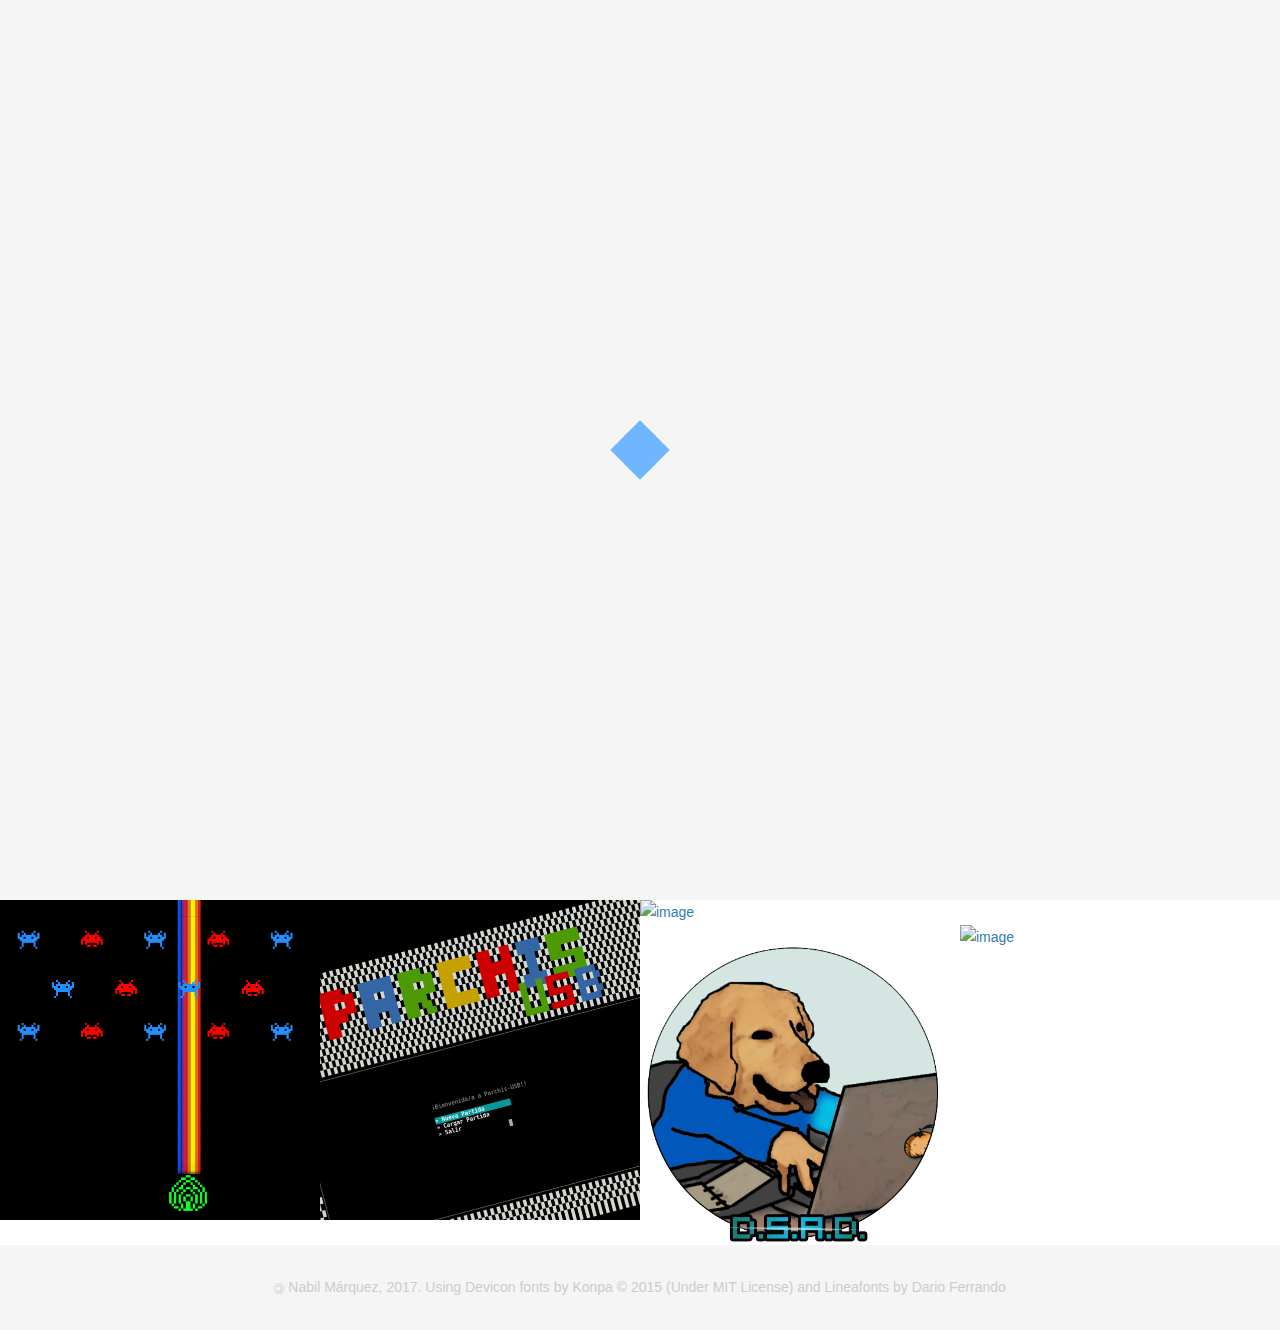
==== index.html @ 18463c39 "async js" ====
<!DOCTYPE html>
<html lang="en">

<head>
    <meta charset="utf-8">
    <meta http-equiv="X-UA-Compatible" content="IE=edge">
    <meta name="viewport" content="width=device-width, initial-scale=1">
    <!-- The above 3 meta tags *must* come first in the head; any other head content must come *after* these tags -->
    <title>Nabil J. Márquez</title>

    <!-- Bootstrap -->
    <link href="css/bootstrap.min.css" rel="stylesheet">

    <!-- main css -->
    <link href="css/style.css" rel="stylesheet">

    <!-- HTML5 shim and Respond.js for IE8 support of HTML5 elements and media queries -->
    <!-- WARNING: Respond.js doesn't work if you view the page via file:// -->
    <!--[if lt IE 9]>
      <script async src="https://oss.maxcdn.com/html5shiv/3.7.2/html5shiv.min.js"></script>
      <script async src="https://oss.maxcdn.com/respond/1.4.2/respond.min.js"></script>
  <![endif]-->
</head>

<body>

    <!-- Preloader -->
    <div id="preloader">
        <div class="pre-container">
            <div class="sk-folding-cube">
              <div class="sk-cube1 sk-cube"></div>
              <div class="sk-cube2 sk-cube"></div>
              <div class="sk-cube4 sk-cube"></div>
              <div class="sk-cube3 sk-cube"></div>
          </div>
      </div>
  </div>
  <!-- end Preloader -->
  <div id="navbar"></div>

  <!-- Css Loader -->
  <noscript id="deferred-styles">
      <link href="ionicons/css/ionicons.min.css" rel="stylesheet">
      <link rel="icon" href="img/fav.png" type="image/x-icon">
  </noscript>

  <!-- box-intro -->
  <section class="box-intro">
    <div class="table-cell">
        <h1 class="box-headline letters rotate-2">
            <span class="box-words-wrapper">
                <b class="is-visible">hello.</b>
                <b>&nbsp;&nbsp;&nbsp;&nbsp;&nbsp;&nbsp;&nbsp;&nbsp;&nbsp;&nbsp;hola!</b>
                <b>&nbsp;&nbsp;&nbsp;GUTEN TAG!</b>
                <b>&nbsp;&nbsp;&nbsp;&nbsp;&nbsp;&nbsp;&nbsp;&nbsp;&nbsp;&nbsp;CIAO!</b>
                <b>&nbsp;&nbsp;&nbsp;&nbsp;&nbsp;&nbsp;&nbsp;&nbsp;&nbsp;&nbsp;&nbsp;OLÀ!</b>
                <b>&nbsp;&nbsp;&nbsp;&nbsp;&nbsp;NAMASTE!</b>
                <b>&nbsp;&nbsp;&nbsp;&nbsp;&nbsp;&nbsp;SALAAM!</b>
                <b>KONNICHIWA!</b>
                <b>&nbsp;&nbsp;&nbsp;&nbsp;&nbsp;MERHABA!</b>
                <b>&nbsp;&nbsp;&nbsp;&nbsp;&nbsp;&nbsp;&nbsp;&nbsp;&nbsp;&nbsp;SZIA!</b>
                <b>&nbsp;&nbsp;&nbsp;&nbsp;&nbsp;MARHABA!</b>
                <b>&nbsp;&nbsp;&nbsp;&nbsp;&nbsp;&nbsp;&nbsp;&nbsp;&nbsp;SANNU!</b>
                <b>&nbsp;&nbsp;&nbsp;&nbsp;&nbsp;&nbsp;HABARI!</b>
                <b>&nbsp;&nbsp;&nbsp;&nbsp;&nbsp;&nbsp;NI HAU!</b>
                <b>&nbsp;&nbsp;&nbsp;&nbsp;&nbsp;NAY HOH!</b>
                <b>&nbsp;&nbsp;&nbsp;&nbsp;&nbsp;&nbsp;&nbsp;&nbsp;&nbsp;&nbsp;HALO!</b>
            </span>
        </h1>
        <h5>My name is Nabil J. Márquez, and I'm a <i><b>Computer Engineer</b></i>.</h5>
        <h5>Welcome to my page.</h5>
        <h6>(P.S. I'm still adding projects.)</h6>
    </div>

    <div class="mouse">
        <div class="scroll"></div>
    </div>
</section>
<!-- end box-intro -->

<!-- portfolio div -->
<div class="portfolio-div">
    <div class="portfolio">
        <div class="no-padding portfolio_container">
            <!-- single work -->
            <div class="col-md-3 col-sm-6  academic">
                <a href="project-details.html#spaceinvaders" class="portfolio_item">
                    <img src="projects/data/spaceinvaders/banner.png" alt="image" class="img-responsive" />
                    <div class="portfolio_item_hover">
                        <div class="portfolio-border clearfix">
                            <div class="item_info">
                                <span>Space Invaders USB</span>
                                <em class="academic">Academic</em>
                            </div>
                        </div>
                    </div>
                </a>
            </div>
            <!-- end single work -->

            <!-- single work -->
            <div class="col-md-3 col-sm-6 academic">
                <a href="project-details.html#parchis" class="portfolio_item">
                    <img src="projects/data/parchis/banner.png" alt="image" class="img-responsive" />
                    <div class="portfolio_item_hover">
                        <div class="portfolio-border clearfix">
                            <div class="item_info">
                                <span>Parchis USB</span>
                                <em class="academic">Academic</em>
                            </div>
                        </div>
                    </div>
                </a>
            </div>
            <!-- end single work -->

            <!-- single work -->
            <div class="col-md-6 col-sm-12 professional">
                <a href="#" class="portfolio_item">
                    <img src="http://placehold.it/1000x1000" alt="image" class="img-responsive" />
                    <div class="portfolio_item_hover">
                        <div class="portfolio-border clearfix">
                            <div class="item_info">
                                <span>To be added</span>
                                <em class="professional">Professional</em>
                            </div>
                        </div>
                    </div>
                </a>
            </div>
            <!-- end single work -->

            <!-- single work -->
            <div class="col-md-3 col-sm-6 academic">
                <a href="project-details.html#apmwsc" class="portfolio_item">
                    <img src="projects/data/apmwsc/banner.png" alt="image" class="img-responsive" />
                    <div class="portfolio_item_hover">
                        <div class="portfolio-border clearfix">
                            <div class="item_info">
                                <span>APMwSc</span>
                                <em class="academic">Academic</em>
                            </div>
                        </div>
                    </div>
                </a>
            </div>
            <!-- end single work -->

            <!-- single work -->
            <div class="col-md-3 col-sm-6 professional">
                <a href="#" class="portfolio_item">
                    <img src="http://placehold.it/1000x1000" alt="image" class="img-responsive" />
                    <div class="portfolio_item_hover">
                        <div class="portfolio-border clearfix">
                            <div class="item_info">
                                <span>To be added</span>
                                <em class="professional">Professional</em>
                            </div>
                        </div>
                    </div>
                </a>
            </div>
            <!-- end single work -->

        </div>
        <!-- end portfolio_container -->
    </div>
    <!-- portfolio -->
</div>
<!-- end portfolio div -->

<div id="footer"></div>

<!-- back to top -->
<a href="#0" class="cd-top"><i class="ion-android-arrow-up"></i></a>
<!-- end back to top -->

<!-- modernizr -->
<script async src="js/modernizr.js"></script>
<!-- jQuery -->
<script src="js/jquery-2.1.1.js"></script>
<!--  plugins -->
<script async src="js/bootstrap.min.js"></script>

<script async src="js/menu.js"></script>
<script async src="js/animated-headline.js"></script>
<script async src="js/isotope.pkgd.min.js"></script>

<!--  custom script -->
<script src="js/custom.js"></script>

<!-- deferred-styles load -->
<script>
var loadDeferredStyles = function() {
  var addStylesNode = document.getElementById("deferred-styles");
  var replacement = document.createElement("div");
  replacement.innerHTML = addStylesNode.textContent;
  document.body.appendChild(replacement)
  addStylesNode.parentElement.removeChild(addStylesNode);
};
var raf = requestAnimationFrame || mozRequestAnimationFrame ||
webkitRequestAnimationFrame || msRequestAnimationFrame;
if (raf) raf(function() { window.setTimeout(loadDeferredStyles, 0); });
else window.addEventListener('load', loadDeferredStyles);
</script>

</body>

</html>
---- css/style.css ----
/*
* Box Theme
* Created by : Ahmed Eissa
* website : www.ahmedessa.net
* behance : https://www.behance.net/3essa
*/


/* Table of Content
==================================================
	- Google fonts & font family -
	- General -
    - typography -
    - Preloader -
	- Header -
    - box intro section -
    - Portfoilo section -
    - Footer -
    - About page -
    - Services page -
    - contact page -
    - Portfolio single page -
    - Responsive media queries -
    */


/* Google fonts & font family
==================================================*/

@import url(../fonts/googlefonts.css);

/* General
==================================================*/

html,
body {
    height: 100%;
    font-family: 'Poppins', sans-serif;
    line-height: 1.8;
    color: #999
}

.actual {
   text-decoration: underline !important;
   text-decoration-color: #0e84ff !important;
   text-underline-position: under;
}

.no-padding {
    padding-left: 0;
    padding-right: 0;
}

.no-padding [class^="col-"] {
    padding-left: 0;
    padding-right: 0;
}

.main-container {
    padding: 100px 0;
}

.center {
    text-align: center;
}

a {
    -webkit-transition: all .3s;
    transition: all .3s
}

.uppercase {
    text-transform: uppercase;
}

.h-30 {
    height: 30px
}

.h-10 {
    height: 10px
}

.color {
    color: #70b6ff;
    font-size: 11px;
}


/* typography
==================================================*/

h1 {
    color: #393939;
    font-size: 60px;
    text-transform: uppercase;
}

h3 {
    color: #393939;
}

h5 {
    color: #70b6ff;
}


/* preloader
==================================================*/

#preloader {
    position: fixed;
    top: 0;
    left: 0;
    right: 0;
    bottom: 0;
    background-color: #f5f5f5;
    /* change if the mask should be a color other than white */
    z-index: 1000;
    /* makes sure it stays on top */
}

.pre-container {
    position: absolute;
    left: 50%;
    top: 50%;
    bottom: auto;
    right: auto;
    -webkit-transform: translateX(-50%) translateY(-50%);
    transform: translateX(-50%) translateY(-50%);
    text-align: center;
}

.spinner {
    width: 40px;
    height: 40px;
    position: relative;
    margin: 100px auto;
}

.double-bounce1,
.double-bounce2 {
    width: 100%;
    height: 100%;
    border-radius: 50%;
    background-color: #70b6ff;
    opacity: 0.6;
    position: absolute;
    top: 0;
    left: 0;
    -webkit-animation: bounce 2.0s infinite ease-in-out;
    animation: bounce 2.0s infinite ease-in-out;
}

.double-bounce2 {
    -webkit-animation-delay: -1.0s;
    animation-delay: -1.0s;
}

@-webkit-keyframes bounce {
    0%,
    100% {
        -webkit-transform: scale(0.0)
    }
    50% {
        -webkit-transform: scale(1.0)
    }
}

@keyframes bounce {
    0%,
    100% {
        transform: scale(0.0);
        -webkit-transform: scale(0.0);
    }
    50% {
        transform: scale(1.0);
        -webkit-transform: scale(1.0);
    }
}


/* Folding-cube
==================================================*/

.sk-folding-cube {
  margin: 20px auto;
  width: 40px;
  height: 40px;
  position: relative;
  -webkit-transform: rotateZ(45deg);
  transform: rotateZ(45deg);
}

.sk-folding-cube .sk-cube {
  float: left;
  width: 50%;
  height: 50%;
  position: relative;
  -webkit-transform: scale(1.1);
  -ms-transform: scale(1.1);
  transform: scale(1.1); 
}
.sk-folding-cube .sk-cube:before {
  content: '';
  position: absolute;
  top: 0;
  left: 0;
  width: 100%;
  height: 100%;
  background-color: #70b6ff;
  -webkit-animation: sk-foldCubeAngle 2.4s infinite linear both;
  animation: sk-foldCubeAngle 2.4s infinite linear both;
  -webkit-transform-origin: 100% 100%;
  -ms-transform-origin: 100% 100%;
  transform-origin: 100% 100%;
}
.sk-folding-cube .sk-cube2 {
  -webkit-transform: scale(1.1) rotateZ(90deg);
  transform: scale(1.1) rotateZ(90deg);
}
.sk-folding-cube .sk-cube3 {
  -webkit-transform: scale(1.1) rotateZ(180deg);
  transform: scale(1.1) rotateZ(180deg);
}
.sk-folding-cube .sk-cube4 {
  -webkit-transform: scale(1.1) rotateZ(270deg);
  transform: scale(1.1) rotateZ(270deg);
}
.sk-folding-cube .sk-cube2:before {
  -webkit-animation-delay: 0.3s;
  animation-delay: 0.3s;
}
.sk-folding-cube .sk-cube3:before {
  -webkit-animation-delay: 0.6s;
  animation-delay: 0.6s; 
}
.sk-folding-cube .sk-cube4:before {
  -webkit-animation-delay: 0.9s;
  animation-delay: 0.9s;
}
@-webkit-keyframes sk-foldCubeAngle {
  0%, 10% {
    -webkit-transform: perspective(140px) rotateX(-180deg);
    transform: perspective(140px) rotateX(-180deg);
    opacity: 0; 
    } 25%, 75% {
        -webkit-transform: perspective(140px) rotateX(0deg);
        transform: perspective(140px) rotateX(0deg);
        opacity: 1; 
        } 90%, 100% {
            -webkit-transform: perspective(140px) rotateY(180deg);
            transform: perspective(140px) rotateY(180deg);
            opacity: 0; 
        } 
    }

    @keyframes sk-foldCubeAngle {
      0%, 10% {
        -webkit-transform: perspective(140px) rotateX(-180deg);
        transform: perspective(140px) rotateX(-180deg);
        opacity: 0; 
        } 25%, 75% {
            -webkit-transform: perspective(140px) rotateX(0deg);
            transform: perspective(140px) rotateX(0deg);
            opacity: 1; 
            } 90%, 100% {
                -webkit-transform: perspective(140px) rotateY(180deg);
                transform: perspective(140px) rotateY(180deg);
                opacity: 0; 
            }
        }

/* headr
==================================================*/

.box-header {
    position: absolute;
    top: 0;
    left: 0;
    background: rgba(255, 255, 255, 0.95);
    height: 50px;
    width: 100%;
    z-index: 3;
    box-shadow: 0 1px 2px rgba(0, 0, 0, 0.3);
    -webkit-font-smoothing: antialiased;
    -moz-osx-font-smoothing: grayscale;
}

.box-header {
    height: 80px;
    background: transparent;
    box-shadow: none;
}

.box-header {
    -webkit-transition: background-color 0.3s;
    transition: background-color 0.3s;
    -webkit-transform: translate3d(0, 0, 0);
    transform: translate3d(0, 0, 0);
    -webkit-backface-visibility: hidden;
    backface-visibility: hidden;
}

.box-header.is-fixed {
    position: fixed;
    top: -80px;
    background-color: rgba(255, 255, 255, 0.96);
    -webkit-transition: -webkit-transform 0.3s;
    transition: -webkit-transform 0.3s;
    transition: transform 0.3s;
    transition: transform 0.3s, -webkit-transform 0.3s;
}

.box-header.is-visible {
    -webkit-transform: translate3d(0, 100%, 0);
    transform: translate3d(0, 100%, 0);
}

.box-header.menu-is-open {
    background-color: rgba(255, 255, 255, 0.96);
}

.box-logo {
    display: block;
    padding: 20px;
}

.box-primary-nav-trigger {
    position: absolute;
    right: 0;
    top: 0;
    height: 100%;
    width: 50px;
    background-color: #fff;
}

.box-primary-nav-trigger .box-menu-text {
    color: #393939;
    text-transform: uppercase;
    font-weight: 700;
    display: none;
}

.box-primary-nav-trigger .box-menu-icon {
    display: inline-block;
    position: absolute;
    left: 50%;
    top: 50%;
    bottom: auto;
    right: auto;
    -webkit-transform: translateX(-50%) translateY(-50%);
    transform: translateX(-50%) translateY(-50%);
    width: 18px;
    height: 2px;
    background-color: #393939;
    -webkit-transition: background-color 0.3s;
    transition: background-color 0.3s;
    list-style: none;
}

.box-primary-nav-trigger .box-menu-icon::before,
.box-primary-nav-trigger .box-menu-icon:after {
    content: '';
    width: 100%;
    height: 100%;
    position: absolute;
    background-color: #393939;
    right: 0;
    -webkit-transition: -webkit-transform .3s, top .3s, background-color 0s;
    -webkit-transition: top .3s, background-color 0s, -webkit-transform .3s;
    transition: top .3s, background-color 0s, -webkit-transform .3s;
    transition: transform .3s, top .3s, background-color 0s;
    transition: transform .3s, top .3s, background-color 0s, -webkit-transform .3s;
}

.box-primary-nav-trigger .box-menu-icon::before {
    top: -5px;
}

.box-primary-nav-trigger .box-menu-icon::after {
    top: 5px;
}

.box-primary-nav-trigger .box-menu-icon.is-clicked {
    background-color: rgba(255, 255, 255, 0);
}

.box-primary-nav-trigger .box-menu-icon.is-clicked::before,
.box-primary-nav-trigger .box-menu-icon.is-clicked::after {
    background-color: 393939;
}

.box-primary-nav-trigger .box-menu-icon.is-clicked::before {
    top: 0;
    -webkit-transform: rotate(135deg);
    transform: rotate(135deg);
}

.box-primary-nav-trigger .box-menu-icon.is-clicked::after {
    top: 0;
    -webkit-transform: rotate(225deg);
    transform: rotate(225deg);
}

.box-primary-nav-trigger {
    width: 100px;
    padding-left: 1em;
    background-color: transparent;
    height: 30px;
    line-height: 30px;
    right: 10px;
    top: 50%;
    bottom: auto;
    -webkit-transform: translateY(-50%);
    transform: translateY(-50%);
}

.box-primary-nav-trigger .box-menu-text {
    display: inline-block;
}

.box-primary-nav-trigger .box-menu-icon {
    left: auto;
    right: 1em;
    -webkit-transform: translateX(0) translateY(-50%);
    transform: translateX(0) translateY(-50%);
}

.box-primary-nav {
    position: fixed;
    left: 0;
    top: 0;
    height: 100%;
    width: 100%;
    background: rgba(0, 0, 0, 0.96);
    z-index: 2;
    text-align: center;
    padding: 50px 0;
    -webkit-backface-visibility: hidden;
    backface-visibility: hidden;
    overflow: auto;
    -webkit-overflow-scrolling: touch;
    -webkit-transform: translateY(-100%);
    transform: translateY(-100%);
    -webkit-transition-property: -webkit-transform;
    transition-property: -webkit-transform;
    transition-property: transform;
    transition-property: transform, -webkit-transform;
    -webkit-transition-duration: 0.4s;
    transition-duration: 0.4s;
    list-style: none;
}

.box-primary-nav li {
    font-size: 22px;
    font-size: 1.375rem;
    font-weight: 300;
    -webkit-font-smoothing: antialiased;
    -moz-osx-font-smoothing: grayscale;
    margin: .2em 0;
    text-transform: capitalize;
}

.box-primary-nav a {
    display: inline-block;
    padding: .4em 1em;
    border-radius: 0.25em;
    -webkit-transition: all 0.2s;
    transition: all 0.2s;
    color: #fff;
    text-decoration: none;
    font-weight: bold;
}
.box-primary-nav a:focus {
    outline: none;
}

.no-touch .box-primary-nav a:hover {
    text-decoration: none;
    color: #ddd;
}

.box-primary-nav .box-label {
    color: #70b6ff;
    text-transform: uppercase;
    font-weight: 700;
    font-size: 17px;
    margin: 2.4em 0 .8em;
}

.box-primary-nav .box-social {
    display: inline-block;
    margin: 10px .4em;
}

.box-primary-nav .box-social a {
    width: 30px;
    height: 30px;
    padding: 0;
    font-size: 30px
}

.box-primary-nav.is-visible {
    -webkit-transform: translateY(0);
    transform: translateY(0);
}

.box-primary-nav {
    padding: 150px 0 0;
}

.box-primary-nav li {
    font-size: 18px;
}


/* box-intro
==================================================*/

em.academic, a.academic.active {
    background-color: #407ff5 !important;
}

em.freelance, a.freelance.active {
    background-color: #FFD23F !important;
}

em.professional, a.professional.active {
    background-color: #CC6DEE !important;
}

em.personal, a.personal.active {
    background-color: #EE4266 !important;
}

.box-intro {
    text-align: center;
    display: table;
    height: 100vh;
    width: 100%;
}

.box-intro .table-cell {
    display: table-cell;
    vertical-align: middle;
}

.box-intro em {
    font-style: normal;
    text-transform: uppercase
}

b i:last-child {
    color: #70b6ff !important;
}

.box-intro h5 {
    letter-spacing: 4px;
    text-transform: uppercase;
    color: #999;
    line-height: 1.7
}


/* mouse effect */

.mouse {
    position: absolute;
    width: 22px;
    height: 42px;
    bottom: 40px;
    left: 50%;
    margin-left: -12px;
    border-radius: 15px;
    border: 2px solid #888;
    -webkit-animation: intro 1s;
    animation: intro 1s;
}

.scroll {
    display: block;
    width: 3px;
    height: 3px;
    margin: 6px auto;
    border-radius: 4px;
    background: #888;
    -webkit-animation: finger 2s infinite;
    animation: finger 2s infinite;
}

@-webkit-keyframes intro {
    0% {
        opacity: 0;
        -webkit-transform: translateY(40px);
        transform: translateY(40px);
    }
    100% {
        opacity: 1;
        -webkit-transform: translateY(0);
        transform: translateY(0);
    }
}

@keyframes intro {
    0% {
        opacity: 0;
        -webkit-transform: translateY(40px);
        transform: translateY(40px);
    }
    100% {
        opacity: 1;
        -webkit-transform: translateY(0);
        transform: translateY(0);
    }
}

@-webkit-keyframes finger {
    0% {
        opacity: 1;
    }
    100% {
        opacity: 0;
        -webkit-transform: translateY(20px);
        transform: translateY(20px);
    }
}

@keyframes finger {
    0% {
        opacity: 1;
    }
    100% {
        opacity: 0;
        -webkit-transform: translateY(20px);
        transform: translateY(20px);
    }
}


/* text rotate */

.box-headline {
    font-size: 130px;
    line-height: 1.0;
}

.box-words-wrapper {
    display: inline-block;
    position: relative;
}

.box-words-wrapper b {
    display: inline-block;
    position: absolute;
    white-space: nowrap;
    left: 0;
    top: 0;
}

.box-words-wrapper b.is-visible {
    position: relative;
}

.no-js .box-words-wrapper b {
    opacity: 0;
}

.no-js .box-words-wrapper b.is-visible {
    opacity: 1;
}

.box-headline.rotate-2 .box-words-wrapper {
    -webkit-perspective: 300px;
    perspective: 300px;
}

.box-headline.rotate-2 i,
.box-headline.rotate-2 em {
    display: inline-block;
    -webkit-backface-visibility: hidden;
    backface-visibility: hidden;
}

.box-headline.rotate-2 b {
    opacity: 0;
}

.box-headline.rotate-2 i {
    -webkit-transform-style: preserve-3d;
    transform-style: preserve-3d;
    -webkit-transform: translateZ(-20px) rotateX(90deg);
    transform: translateZ(-20px) rotateX(90deg);
    opacity: 0;
}

.is-visible .box-headline.rotate-2 i {
    opacity: 1;
}

.box-headline.rotate-2 i.in {
    -webkit-animation: box-rotate-2-in 0.4s forwards;
    animation: box-rotate-2-in 0.4s forwards;
}

.box-headline.rotate-2 i.out {
    -webkit-animation: box-rotate-2-out 0.4s forwards;
    animation: box-rotate-2-out 0.4s forwards;
}

.box-headline.rotate-2 em {
    -webkit-transform: translateZ(20px);
    transform: translateZ(20px);
}

.no-csstransitions .box-headline.rotate-2 i {
    -webkit-transform: rotateX(0deg);
    transform: rotateX(0deg);
    opacity: 0;
}

.no-csstransitions .box-headline.rotate-2 i em {
    -webkit-transform: scale(1);
    transform: scale(1);
}

.no-csstransitions .box-headline.rotate-2 .is-visible i {
    opacity: 1;
}

@-webkit-keyframes box-rotate-2-in {
    0% {
        opacity: 0;
        -webkit-transform: translateZ(-20px) rotateX(90deg);
    }
    60% {
        opacity: 1;
        -webkit-transform: translateZ(-20px) rotateX(-10deg);
    }
    100% {
        opacity: 1;
        -webkit-transform: translateZ(-20px) rotateX(0deg);
    }
}

@keyframes box-rotate-2-in {
    0% {
        opacity: 0;
        -webkit-transform: translateZ(-20px) rotateX(90deg);
        transform: translateZ(-20px) rotateX(90deg);
    }
    60% {
        opacity: 1;
        -webkit-transform: translateZ(-20px) rotateX(-10deg);
        transform: translateZ(-20px) rotateX(-10deg);
    }
    100% {
        opacity: 1;
        -webkit-transform: translateZ(-20px) rotateX(0deg);
        transform: translateZ(-20px) rotateX(0deg);
    }
}

@-webkit-keyframes box-rotate-2-out {
    0% {
        opacity: 1;
        -webkit-transform: translateZ(-20px) rotateX(0);
    }
    60% {
        opacity: 0;
        -webkit-transform: translateZ(-20px) rotateX(-100deg);
    }
    100% {
        opacity: 0;
        -webkit-transform: translateZ(-20px) rotateX(-90deg);
    }
}

@keyframes box-rotate-2-out {
    0% {
        opacity: 1;
        -webkit-transform: translateZ(-20px) rotateX(0);
        transform: translateZ(-20px) rotateX(0);
    }
    60% {
        opacity: 0;
        -webkit-transform: translateZ(-20px) rotateX(-100deg);
        transform: translateZ(-20px) rotateX(-100deg);
    }
    100% {
        opacity: 0;
        -webkit-transform: translateZ(-20px) rotateX(-90deg);
        transform: translateZ(-20px) rotateX(-90deg);
    }
}


/* portfolio section
==================================================*/
.titlecase {
  text-transform: capitalize;
}

.portfolio .categories-grid span {
    font-size: 30px;
    margin-bottom: 30px;
    display: inline-block;
}

.portfolio .categories-grid .categories ul li {
    list-style: none;
    margin: 20px 0;
}

.portfolio .categories-grid .categories ul li a {
    display: inline-block;
    color: #60606e;
    padding: 0 10px;
    margin: 0 10px;
    -webkit-transition: all .2s ease-in-out .2s;
    transition: all .2s ease-in-out .2s;
}

.portfolio .categories-grid .categories ul li a:hover,
.portfolio .categories-grid .categories ul li a:focus {
    text-decoration: none;
}

.portfolio .categories-grid .categories ul li a.active {
    margin-left: 0;
    background-color: #70b6ff;
    padding: 0px 20px;
    color: white;
    border-radius: 25px;
    text-decoration: none;
}

.portfolio_filter {
    padding-left: 0;
}

.portfolio_item {
    position: relative;
    overflow: hidden;
    display: block;
}

.portfolio_item .portfolio_item_hover {
    position: absolute;
    top: 0px;
    left: 0px;
    height: 100%;
    width: 100%;
    background-color: rgba(0, 0, 0, .8);
    -webkit-transform: translate(-100%);
    transform: translate(-100%);
    opacity: 0;
    -webkit-transition: all .2s ease-in-out;
    transition: all .2s ease-in-out;
}

.portfolio_item .portfolio_item_hover .item_info {
    text-align: center;
    position: absolute;
    top: 50%;
    left: 50%;
    -webkit-transform: translate(-50%, -50%);
    transform: translate(-50%, -50%);
    padding: 10px;
    width: 100%;
    font-weight: bold;
}

.portfolio_item .portfolio_item_hover .item_info span {
    display: block;
    color: #fff;
    font-size: 18px;
    -webkit-transform: translateX(-100px);
    transform: translateX(-100px);
    -webkit-transition: all .2s ease-in-out .2s;
    transition: all .2s ease-in-out .2s;
    opacity: 0;
}

.portfolio_item .portfolio_item_hover .item_info em {
    font-style: normal;
    display: inline-block;
    background-color: #70b6ff;
    padding: 5px 20px;
    border-radius: 25px;
    color: #333;
    margin-top: 10px;
    -webkit-transform: translateX(-100px);
    transform: translateX(-100px);
    -webkit-transition: all .3s ease-in-out .3s;
    transition: all .3s ease-in-out .3s;
    opacity: 0;
    font-size: 10px;
    letter-spacing: 2px;
}

.portfolio_item:hover .portfolio_item_hover {
    opacity: 1;
    -webkit-transform: translateX(0);
    transform: translateX(0);
}

.portfolio_item:hover .item_info em,
.portfolio_item:hover .item_info span {
    opacity: 1;
    -webkit-transform: translateX(0);
    transform: translateX(0);
}

.portfolio .categories-grid .categories ul li {
    float: left;
}

.portfolio .categories-grid .categories ul li a {
    padding: 0 10px;
    -webkit-transition: all .2s ease-in-out .2s;
    transition: all .2s ease-in-out .2s;
}

.portfolio_filter {
    padding-left: 0;
    display: inline-block;
    margin: 0 auto;
    text-align: center;
    margin-bottom: 50px;
}

.portfolio-inner {
    padding-bottom: 0 !important;
    padding-top: 55px;
}


/* footer
==================================================*/

footer {
    padding: 30px 0;
    text-align: center;
    background: #f5f5f5
}

.copyright {
    color: #ccc;
    margin-bottom: 0;
}

.copyright a {
    color: inherit;
}

footer img {
    margin: 0 auto;
}


/* backto top
==================================================*/

.cd-top {
    display: inline-block;
    height: 40px;
    width: 40px;
    position: fixed;
    bottom: 20px;
    line-height: 40px;
    font-size: 20px;
    right: 10px;
    text-align: center;
    color: #fff;
    background: #a4d0ff;
    visibility: hidden;
    opacity: 0;
    -webkit-transition: opacity .3s 0s, visibility 0s .3s;
    transition: opacity .3s 0s, visibility 0s .3s;
}

.cd-top.cd-is-visible,
.cd-top.cd-fade-out,
.no-touch .cd-top:hover {
    background: #70b6ff;
    -webkit-transition: opacity .3s 0s, visibility 0s 0s;
    transition: opacity .3s 0s, visibility 0s 0s;
}

.cd-top.cd-is-visible {
    /* the button becomes visible */
    visibility: visible;
    opacity: 1;
}

.cd-top.cd-fade-out {
    opacity: .5;
}

.no-touch .cd-top:hover,
.no-touch .cd-top:focus {
    background-color: #70b6ff;
    opacity: 1;
    color: #fff;
}


/* About page
==================================================*/

.top-bar {
    color: #333;
    padding: 150px 0 150px;
    background: -webkit-linear-gradient( rgba(255, 255, 255, .8), rgba(255, 255, 255, .8)), url(../img/01.jpg);
    background: linear-gradient( rgba(255, 255, 255, .8), rgba(255, 255, 255, .8)), url(../img/01.jpg);
    background-size: cover;
    background-attachment: fixed;
    background-position: center center;
    text-align: center;
}

.middle-bar {
    padding: 100px 0 100px;
}

.top-bar h1 {
    font-size: 60px;
    text-transform: uppercase;
    font-weight: 700;
    color: #999;
    line-height: 50px;
}

.top-bar p {
    font-size: 15px;
    text-transform: uppercase;
    font-weight: 500;
    color: #777;
}

.top-bar p a {
    color: #777;
}

.top-bar p a:hover,
.top-bar p a:focus {
    color: #555;
    text-decoration: none;
}

.social-ul {
    list-style: none;
    display: inline-block;
    padding-left: 0;
}

.social-ul li {
    margin: 0 10px;
    float: left;
}

.social-ul li a {
    font-size: 25px;
    color: #555;
    -webkit-transition: all .3s;
    transition: all .3s;
}

.social-ul li a:hover {
    color: #888;
}


/* Services page
==================================================*/

.servicesBar {
    color: #333;
    padding: 150px 0 150px;
    background: -webkit-linear-gradient( rgba(255, 255, 255, .5), rgba(255, 255, 255, .6)), url(../img/backgrounds/services.jpg);
    background: linear-gradient( rgba(255, 255, 255, .5), rgba(255, 255, 255, .6)), url(../img/backgrounds/services.jpg);
    background-size: cover;
    background-attachment: fixed;
    background-position: center center;
    text-align: center;
}

.contactBar {
    color: #333;
    padding: 150px 0 150px;
    background: -webkit-linear-gradient( rgba(255, 255, 255, .8), rgba(255, 255, 255, .6)), url(../img/backgrounds/contact.jpg);
    background: linear-gradient( rgba(255, 255, 255, .8), rgba(255, 255, 255, .6)), url(../img/backgrounds/contact.jpg);
    background: linear-gradient( rgba(255, 255, 255, .8), rgba(255, 255, 255, .6)),  -webkit-image-set(
       url(../img/backgrounds/contact_cklnbm/contact_cklnbm_c_scale,w_749.jpg) 1x,
       url(../img/backgrounds/contact_cklnbm/contact_cklnbm_c_scale,w_894.jpg) 2x,
       url(../img/backgrounds/contact_cklnbm/contact_cklnbm_c_scale,w_959.jpg) 3x,
       url(../img/backgrounds/contact_cklnbm/contact_cklnbm_c_scale,w_1083.jpg) 4x,
       url(../img/backgrounds/contact_cklnbm/contact_cklnbm_c_scale,w_1356.jpg) 5x,
       url(../img/backgrounds/contact_cklnbm/contact_cklnbm_c_scale,w_1399.jpg) 6x,
       url(../img/backgrounds/contact_cklnbm/contact_cklnbm_c_scale,w_1400.jpg) 7x);
    background-size: cover;
    background-attachment: fixed;
    background-position: center center;
    text-align: center;
}

.aboutBar {
    color: #333;
    padding: 150px 0 150px;
    background: -webkit-linear-gradient( rgba(255, 255, 255, .8), rgba(255, 255, 255, .6)), url(../img/backgrounds/about.jpg);
    background: linear-gradient( rgba(255, 255, 255, .8), rgba(255, 255, 255, .6)), url(../img/backgrounds/about.jpg);
    background-size: cover;
    background-attachment: fixed;
    background-position: center center;
    text-align: center;
}

.portfolioBar {
    color: #333;
    padding: 150px 0 150px;
    background: -webkit-linear-gradient( rgba(255, 255, 255, .8), rgba(255, 255, 255, .6)), url(../img/backgrounds/portfolio2.jpg);
    background: linear-gradient( rgba(255, 255, 255, .8), rgba(255, 255, 255, .6)), url(../img/backgrounds/portfolio2.jpg);
    background-size: cover;
    background-attachment: fixed;
    background-position: center center;
    text-align: center;
}

.projectBar {
    color: #333;
    padding: 150px 0 150px;
    background: -webkit-linear-gradient( rgba(255, 255, 255, .8), rgba(255, 255, 255, .6)), url(../img/backgrounds/project.jpg);
    background: linear-gradient( rgba(255, 255, 255, .8), rgba(255, 255, 255, .6)), url(../img/backgrounds/project.jpg);
    background-size: cover;
    background-attachment: fixed;
    background-position: 70% 650%;
    text-align: center;
}


.size-50 {
    font-size: 50px;
}

.service-box {
    margin-bottom: 30px;
}

.service-box h3 {
    margin-top: 0;
}


/* contact page
==================================================*/

.details-text i {
    margin-right: 10px;
}

.textarea-contact {
    height: 200px;
    width: 100%;
    border: solid 1px rgba(0, 0, 0, .1);
    position: relative;
}

.textarea-contact textarea {
    height: 100%;
    width: 100%;
    border: 0;
    padding: 20px;
    background-color: transparent;
    float: left;
    z-index: 2;
    font-size: 14px;
    color: #9a9a9a;
    resize: none;
}

.textarea-contact > span {
    position: absolute;
    top: 20px;
    left: 20px;
    -webkit-transform: translateY(-50%);
    transform: translateY(-50%);
    font-size: 12px;
    text-transform: uppercase;
    color: #cdcdcd;
    -webkit-transition: all .2s ease-in-out;
    transition: all .2s ease-in-out;
    z-index: 1;
}

.input-contact {
    height: 40px;
    width: 100%;
    border: solid 1px rgba(0, 0, 0, .1);
    position: relative;
    margin-bottom: 30px;
}

.input-contact input[type="text"] {
    height: 100%;
    width: 100%;
    border: 0;
    padding: 0 20px;
    float: left;
    position: relative;
    background-color: transparent;
    z-index: 2;
    font-size: 14px;
    color: #9a9a9a;
}

.input-contact input[type="email"] {
    height: 100%;
    width: 100%;
    border: 0;
    padding: 0 20px;
    float: left;
    position: relative;
    background-color: transparent;
    z-index: 2;
    font-size: 14px;
    color: #9a9a9a;
}

.input-contact > span {
    position: absolute;
    top: 50%;
    left: 20px;
    -webkit-transform: translateY(-50%);
    transform: translateY(-50%);
    font-size: 12px;
    text-transform: uppercase;
    color: #cdcdcd;
    -webkit-transition: all .2s ease-in-out;
    transition: all .2s ease-in-out;
    z-index: 1;
}

.input-contact > span.active,
.textarea-contact > span.active {
    color: #70b6ff;
    font-size: 10px;
    top: 0px;
    left: 5px;
    background-color: #fff;
    padding: 5px
}

input:focus,
textarea:focus {
    outline: none;
}

.contact-info {
    margin-top: 20px;
}

.contact-info i {
    height: 30px;
    width: 30px;
    display: inline-block;
    background: #70b6ff;
    text-align: center;
    line-height: 33px;
    margin-right: 10px;
    color: #fff;
    font-size: 21px;
}

.contact-info p {
    display: inline-block;
    margin-right: 20px;
}

.btn-box {
    background: #70b6ff;
    padding: 10px 50px;
    border-radius: 0;
    color: #fff;
    margin-top: 20px;
    text-transform: uppercase;
    letter-spacing: 2px;
    font-weight: 500;
}

.btn-box:hover,
.btn-box:focus {
    background: #F5B700;
    color: #fff;
}


/* single project page
==================================================*/

.project-banner {
    max-width: 500px;
    border-radius: 15px;
    margin: auto;
}

.cat-ul {
    padding-left: 0;
    list-style: none
}

.cat-ul li i {
    margin-right: 10px;
    color: #70b6ff;
}


/* Responsive media queries
==================================================*/

@media screen and (max-width: 768px){
    .service-box, .canvasText{
        padding-left: 3em;
        padding-right: 0;
    }
    .service-row {
        margin-right: 0;
    }
    #TextDiv {
        padding-right: 3em;
        text-align: justify;
    }
    .canvasText {
        padding-bottom: 2em;
    }
    .canvasCol {
        padding-right: 0;
    }
}
@media screen and (max-width: 991px){
    .showBig{
        display: none;
    }
}
@media screen and (min-width: 992px){
    .showSmall{
        display: none;
    }
}
@media (max-width: 991px) {
    .portfolio .categories-grid span {
        margin-bottom: 0;
        text-align: center;
        width: 100%;
    }
    .portfolio .categories-grid .categories ul li {
        text-align: center;
    }
    .portfolio .categories-grid .categories ul li a {
        margin-left: 0;
    }
    .col-md-6 h3 {
        margin-top: 30px;
    }
}

@media only screen and (max-width: 670px) {
    .box-headline {
        font-size: 100px;
    }
    .box-intro h5 {
        font-size: 12px;
    }
    .box-primary-nav a {
        padding: 5px 1em;
        font-size: 14px;
    }
    .box-primary-nav {
        padding: 80px 0 0;
    }
    .box-primary-nav .box-social a {
        font-size: 23px;
    }
    .top-bar h1 {
        font-size: 40px;
        line-height: 30px;
    }
    .portfolio .categories-grid .categories ul li {
        float: none;
    }
}

@media only screen and (max-width: 520px) {
    .box-headline {
        font-size: 80px;
    }
    .box-intro h5 {
        font-size: 12px;
    }
    .main-container {
        padding: 50px 0;
    }
}

@media only screen and (max-width: 420px) {
    .box-headline {
        font-size: 50px;
    }
    .box-intro h5 {
        font-size: 12px;
    }
    .top-bar h1 {
        font-size: 30px;
        line-height: 30px;
    }
}



/* Project Details Gallery
==================================================*/

.galleryImg {
    width: 100px;
    height: 100px;
    object-fit: cover;
}
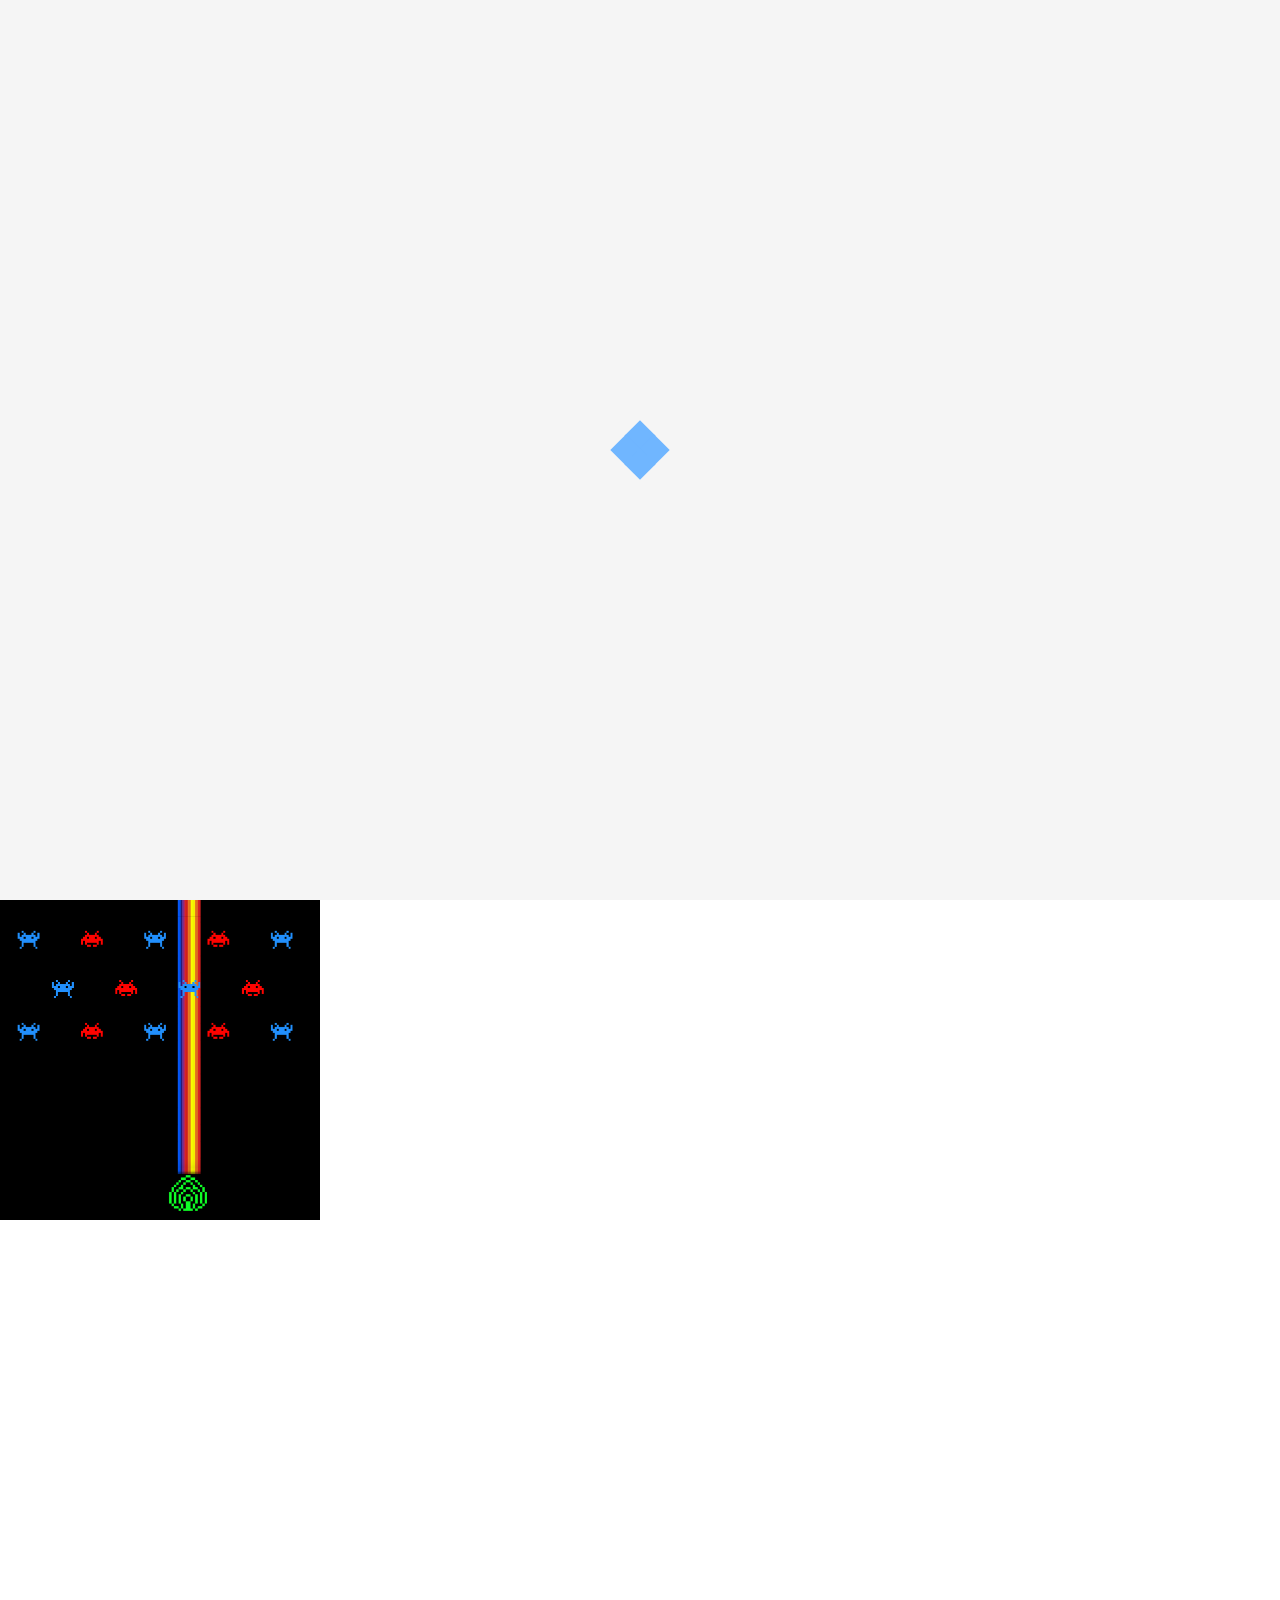
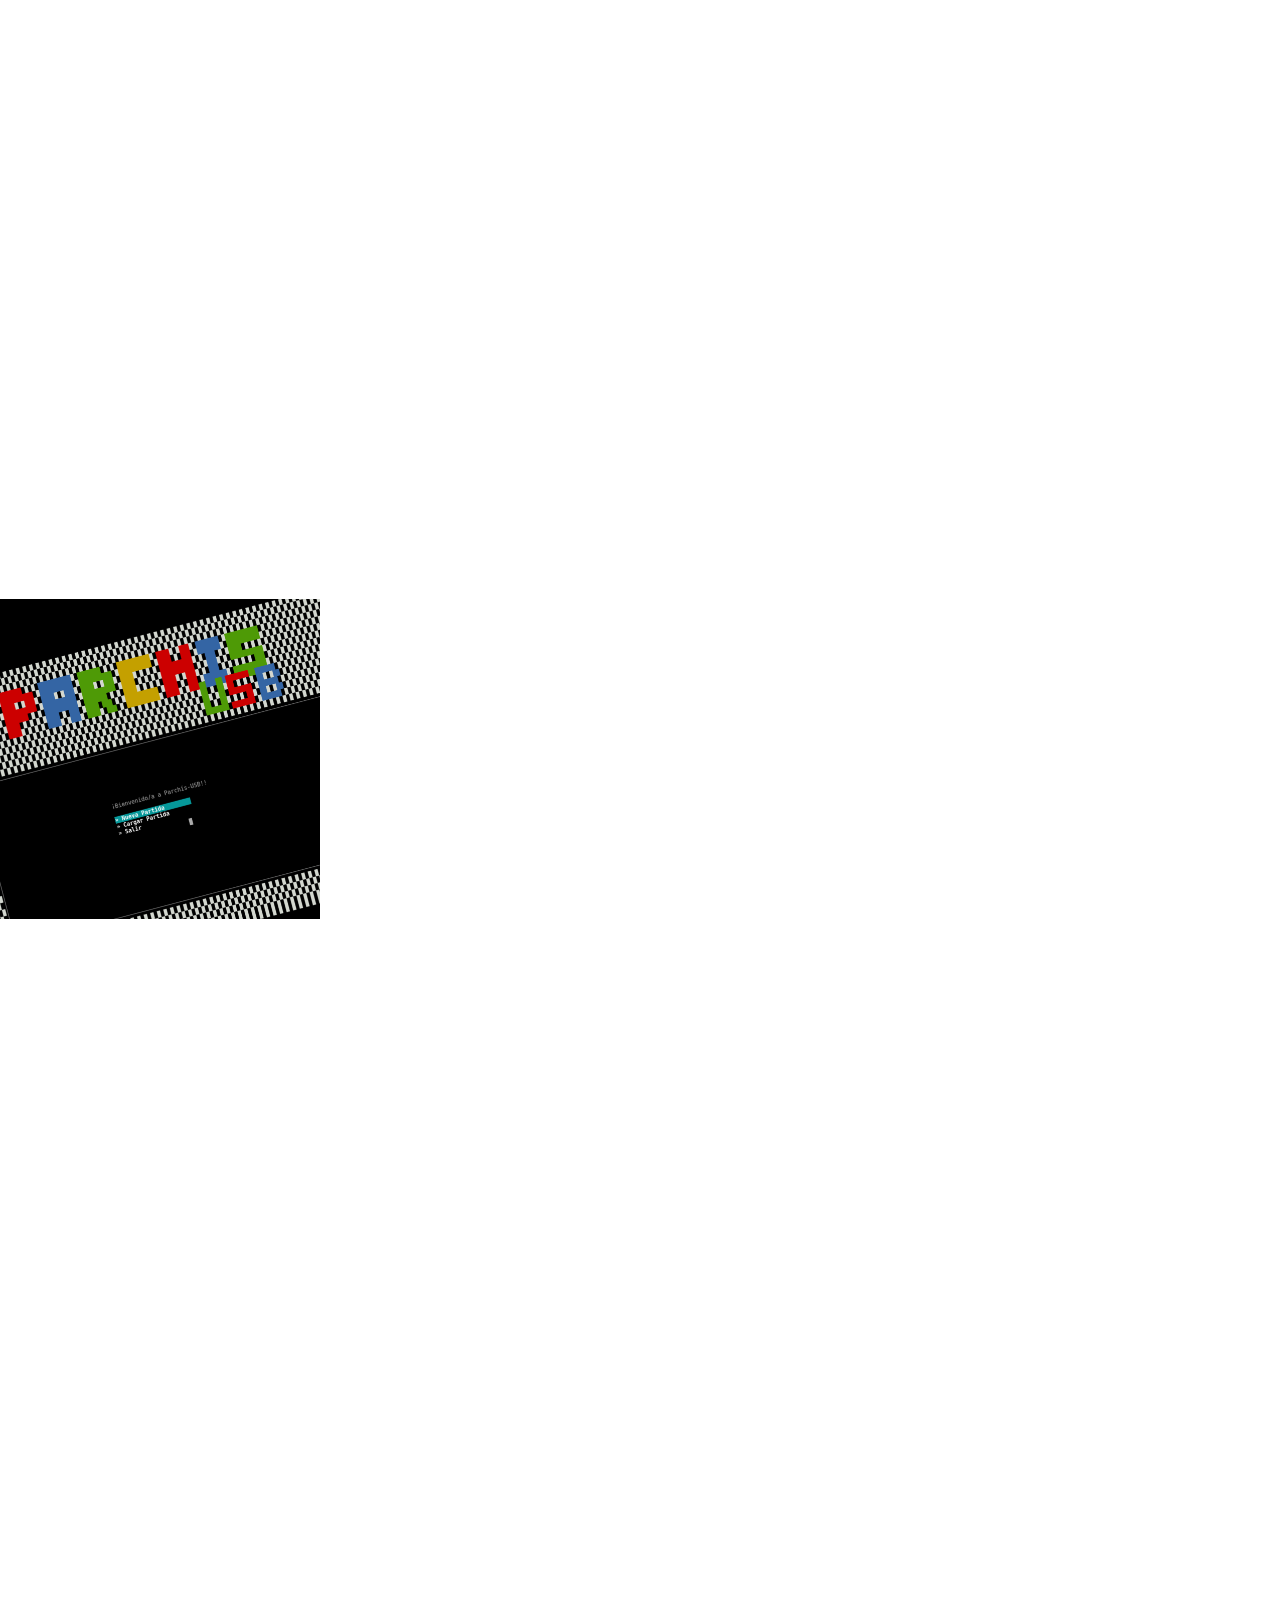
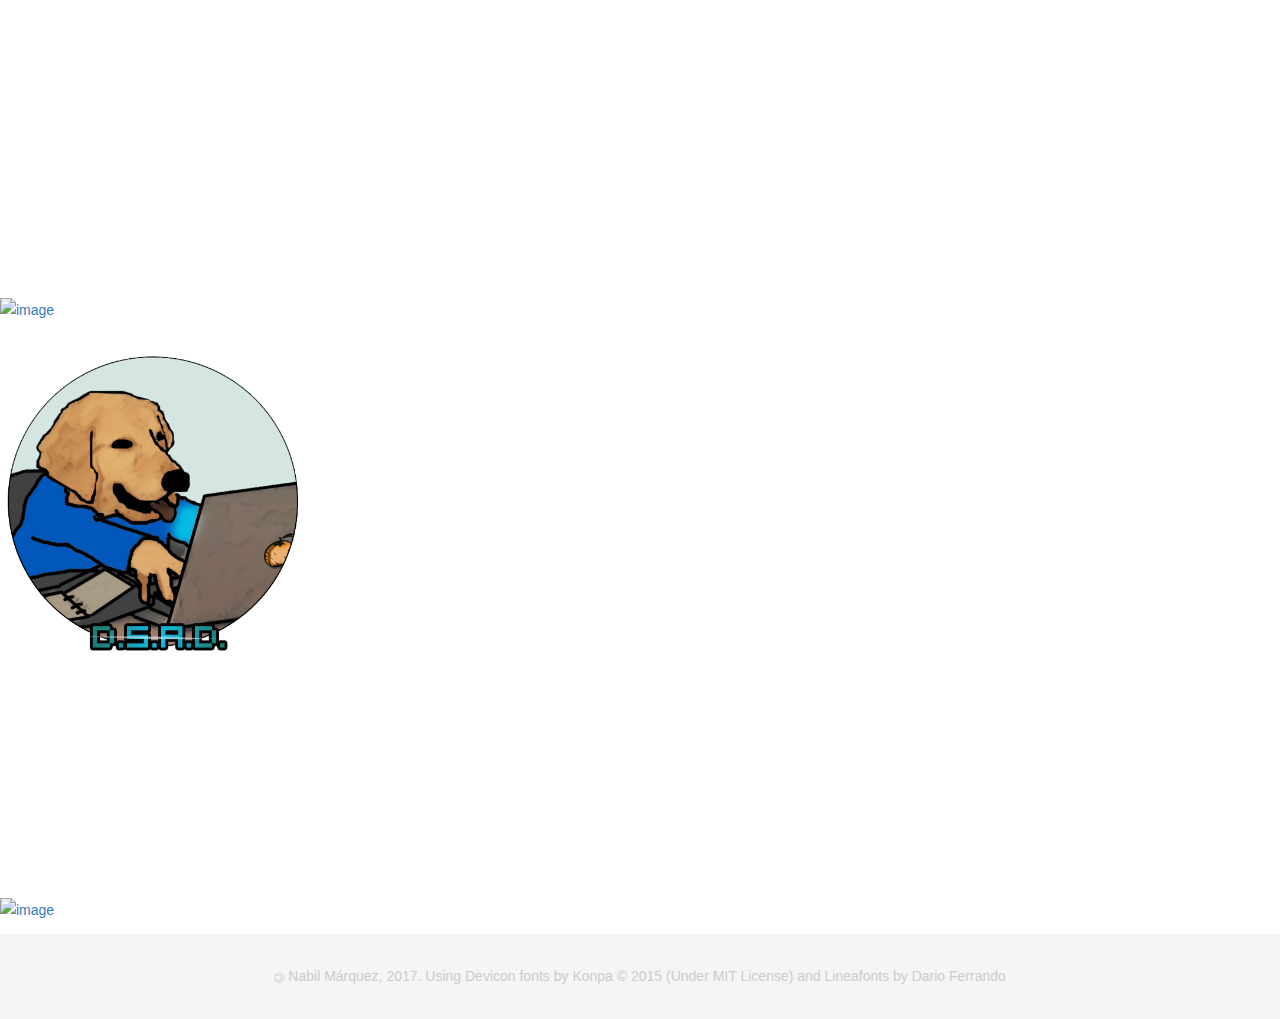
==== commit 2827d959: "wtf x2" ====
--- a/index.html
+++ b/index.html
@@ -8,11 +8,8 @@
     <!-- The above 3 meta tags *must* come first in the head; any other head content must come *after* these tags -->
     <title>Nabil J. Márquez</title>
 
-    <!-- Bootstrap -->
-    <link href="css/bootstrap.min.css" rel="stylesheet">
-
-    <!-- main css -->
-    <link href="css/style.css" rel="stylesheet">
+    <!-- preloader css -->
+    <link href="css/preloader.css" type="text/css" rel="stylesheet">
 
     <!-- HTML5 shim and Respond.js for IE8 support of HTML5 elements and media queries -->
     <!-- WARNING: Respond.js doesn't work if you view the page via file:// -->
@@ -40,8 +37,13 @@
 
   <!-- Css Loader -->
   <noscript id="deferred-styles">
+      <link href="fonts/googlefonts.css" type="text/css" rel="stylesheet">
       <link href="ionicons/css/ionicons.min.css" rel="stylesheet">
       <link rel="icon" href="img/fav.png" type="image/x-icon">
+      <!-- Bootstrap -->
+      <link href="css/bootstrap.min.css" rel="stylesheet">
+      <!-- main css -->
+      <link href="css/style.css" rel="stylesheet">
   </noscript>
 
   <!-- box-intro -->
--- a/fonts/googlefonts.css
+++ b/fonts/googlefonts.css
@@ -0,0 +1,96 @@
+/* devanagari */
+@font-face {
+  font-family: 'Poppins';
+  font-style: normal;
+  font-weight: 400;
+  src: local('Poppins Regular'), local('Poppins-Regular'), url(https://fonts.gstatic.com/s/poppins/v5/gG8m82oGcrBJF727xHU04fY6323mHUZFJMgTvxaG2iE.woff2) format('woff2');
+  unicode-range: U+0900-097F, U+1CD0-1CF6, U+1CF8-1CF9, U+200B-200D, U+20A8, U+20B9, U+25CC, U+A830-A839, U+A8E0-A8FB;
+}
+/* latin-ext */
+@font-face {
+  font-family: 'Poppins';
+  font-style: normal;
+  font-weight: 400;
+  src: local('Poppins Regular'), local('Poppins-Regular'), url(https://fonts.gstatic.com/s/poppins/v5/F4YWuALHubF63LLQPw0rMfY6323mHUZFJMgTvxaG2iE.woff2) format('woff2');
+  unicode-range: U+0100-024F, U+0259, U+1E00-1EFF, U+20A0-20AB, U+20AD-20CF, U+2C60-2C7F, U+A720-A7FF;
+}
+/* latin */
+@font-face {
+  font-family: 'Poppins';
+  font-style: normal;
+  font-weight: 400;
+  src: local('Poppins Regular'), local('Poppins-Regular'), url(https://fonts.gstatic.com/s/poppins/v5/HLBysyo0MQBO_7E-DWLwzg.woff2) format('woff2');
+  unicode-range: U+0000-00FF, U+0131, U+0152-0153, U+02BB-02BC, U+02C6, U+02DA, U+02DC, U+2000-206F, U+2074, U+20AC, U+2122, U+2212, U+2215;
+}
+/* devanagari */
+@font-face {
+  font-family: 'Poppins';
+  font-style: normal;
+  font-weight: 500;
+  src: local('Poppins Medium'), local('Poppins-Medium'), url(https://fonts.gstatic.com/s/poppins/v5/2fCJtbhSlhNNa6S2xlh9GyEAvth_LlrfE80CYdSH47w.woff2) format('woff2');
+  unicode-range: U+0900-097F, U+1CD0-1CF6, U+1CF8-1CF9, U+200B-200D, U+20A8, U+20B9, U+25CC, U+A830-A839, U+A8E0-A8FB;
+}
+/* latin-ext */
+@font-face {
+  font-family: 'Poppins';
+  font-style: normal;
+  font-weight: 500;
+  src: local('Poppins Medium'), local('Poppins-Medium'), url(https://fonts.gstatic.com/s/poppins/v5/UGh2YG8gx86rRGiAZYIbVyEAvth_LlrfE80CYdSH47w.woff2) format('woff2');
+  unicode-range: U+0100-024F, U+0259, U+1E00-1EFF, U+20A0-20AB, U+20AD-20CF, U+2C60-2C7F, U+A720-A7FF;
+}
+/* latin */
+@font-face {
+  font-family: 'Poppins';
+  font-style: normal;
+  font-weight: 500;
+  src: local('Poppins Medium'), local('Poppins-Medium'), url(https://fonts.gstatic.com/s/poppins/v5/yQWaOD4iNU5NTY0apN-qj_k_vArhqVIZ0nv9q090hN8.woff2) format('woff2');
+  unicode-range: U+0000-00FF, U+0131, U+0152-0153, U+02BB-02BC, U+02C6, U+02DA, U+02DC, U+2000-206F, U+2074, U+20AC, U+2122, U+2212, U+2215;
+}
+/* devanagari */
+@font-face {
+  font-family: 'Poppins';
+  font-style: normal;
+  font-weight: 600;
+  src: local('Poppins SemiBold'), local('Poppins-SemiBold'), url(https://fonts.gstatic.com/s/poppins/v5/BAM-XigHGVWzifDv8-EC1SEAvth_LlrfE80CYdSH47w.woff2) format('woff2');
+  unicode-range: U+0900-097F, U+1CD0-1CF6, U+1CF8-1CF9, U+200B-200D, U+20A8, U+20B9, U+25CC, U+A830-A839, U+A8E0-A8FB;
+}
+/* latin-ext */
+@font-face {
+  font-family: 'Poppins';
+  font-style: normal;
+  font-weight: 600;
+  src: local('Poppins SemiBold'), local('Poppins-SemiBold'), url(https://fonts.gstatic.com/s/poppins/v5/9VWMTeb5jtXkNoTv949NpSEAvth_LlrfE80CYdSH47w.woff2) format('woff2');
+  unicode-range: U+0100-024F, U+0259, U+1E00-1EFF, U+20A0-20AB, U+20AD-20CF, U+2C60-2C7F, U+A720-A7FF;
+}
+/* latin */
+@font-face {
+  font-family: 'Poppins';
+  font-style: normal;
+  font-weight: 600;
+  src: local('Poppins SemiBold'), local('Poppins-SemiBold'), url(https://fonts.gstatic.com/s/poppins/v5/zO07Oxe3SOlw0l2YX2sdIfk_vArhqVIZ0nv9q090hN8.woff2) format('woff2');
+  unicode-range: U+0000-00FF, U+0131, U+0152-0153, U+02BB-02BC, U+02C6, U+02DA, U+02DC, U+2000-206F, U+2074, U+20AC, U+2122, U+2212, U+2215;
+}
+/* devanagari */
+@font-face {
+  font-family: 'Poppins';
+  font-style: normal;
+  font-weight: 700;
+  src: local('Poppins Bold'), local('Poppins-Bold'), url(https://fonts.gstatic.com/s/poppins/v5/Aul8cxPpbm96Ali7smyVfCEAvth_LlrfE80CYdSH47w.woff2) format('woff2');
+  unicode-range: U+0900-097F, U+1CD0-1CF6, U+1CF8-1CF9, U+200B-200D, U+20A8, U+20B9, U+25CC, U+A830-A839, U+A8E0-A8FB;
+}
+/* latin-ext */
+@font-face {
+  font-family: 'Poppins';
+  font-style: normal;
+  font-weight: 700;
+  src: local('Poppins Bold'), local('Poppins-Bold'), url(https://fonts.gstatic.com/s/poppins/v5/aDjpMND83pDErGXlVEr-SSEAvth_LlrfE80CYdSH47w.woff2) format('woff2');
+  unicode-range: U+0100-024F, U+0259, U+1E00-1EFF, U+20A0-20AB, U+20AD-20CF, U+2C60-2C7F, U+A720-A7FF;
+}
+/* latin */
+@font-face {
+  font-family: 'Poppins';
+  font-style: normal;
+  font-weight: 700;
+  src: local('Poppins Bold'), local('Poppins-Bold'), url(https://fonts.gstatic.com/s/poppins/v5/57TQ-anwthzkETEIO4jESPk_vArhqVIZ0nv9q090hN8.woff2) format('woff2');
+  unicode-range: U+0000-00FF, U+0131, U+0152-0153, U+02BB-02BC, U+02C6, U+02DA, U+02DC, U+2000-206F, U+2074, U+20AC, U+2122, U+2212, U+2215;
+}
--- a/css/style.css
+++ b/css/style.css
@@ -1,1427 +1,248 @@
-/*
-* Box Theme
-* Created by : Ahmed Eissa
-* website : www.ahmedessa.net
-* behance : https://www.behance.net/3essa
-*/
-
-
-/* Table of Content
-==================================================
-	- Google fonts & font family -
-	- General -
-    - typography -
-    - Preloader -
-	- Header -
-    - box intro section -
-    - Portfoilo section -
-    - Footer -
-    - About page -
-    - Services page -
-    - contact page -
-    - Portfolio single page -
-    - Responsive media queries -
-    */
-
-
-/* Google fonts & font family
-==================================================*/
-
-@import url(../fonts/googlefonts.css);
-
-/* General
-==================================================*/
-
 html,
-body {
-    height: 100%;
-    font-family: 'Poppins', sans-serif;
-    line-height: 1.8;
-    color: #999
-}
-
-.actual {
-   text-decoration: underline !important;
-   text-decoration-color: #0e84ff !important;
-   text-underline-position: under;
-}
-
-.no-padding {
-    padding-left: 0;
-    padding-right: 0;
-}
-
-.no-padding [class^="col-"] {
-    padding-left: 0;
-    padding-right: 0;
-}
-
-.main-container {
-    padding: 100px 0;
-}
-
-.center {
-    text-align: center;
-}
-
-a {
-    -webkit-transition: all .3s;
-    transition: all .3s
-}
-
-.uppercase {
-    text-transform: uppercase;
-}
-
-.h-30 {
-    height: 30px
-}
-
-.h-10 {
-    height: 10px
-}
-
-.color {
-    color: #70b6ff;
-    font-size: 11px;
-}
-
-
-/* typography
-==================================================*/
-
-h1 {
-    color: #393939;
-    font-size: 60px;
-    text-transform: uppercase;
-}
-
-h3 {
-    color: #393939;
-}
-
-h5 {
-    color: #70b6ff;
-}
-
-
-/* preloader
-==================================================*/
-
-#preloader {
-    position: fixed;
-    top: 0;
-    left: 0;
-    right: 0;
-    bottom: 0;
-    background-color: #f5f5f5;
-    /* change if the mask should be a color other than white */
-    z-index: 1000;
-    /* makes sure it stays on top */
-}
-
-.pre-container {
-    position: absolute;
-    left: 50%;
-    top: 50%;
-    bottom: auto;
-    right: auto;
-    -webkit-transform: translateX(-50%) translateY(-50%);
-    transform: translateX(-50%) translateY(-50%);
-    text-align: center;
-}
-
-.spinner {
-    width: 40px;
-    height: 40px;
-    position: relative;
-    margin: 100px auto;
-}
-
+body{height:100%;font-family:'Poppins', sans-serif;line-height:1.8;color:#999}
+.actual{text-decoration:underline !important;text-decoration-color:#0e84ff !important;text-underline-position:under;}
+.no-padding{padding-left:0;padding-right:0;}
+.no-padding [class^="col-"]{padding-left:0;padding-right:0;}
+.main-container{padding:100px 0;}
+.center{text-align:center;}
+a{-webkit-transition:all .3s;transition:all .3s}
+.uppercase{text-transform:uppercase;}
+.h-30{height:30px}
+.h-10{height:10px}
+.color{color:#70b6ff;font-size:11px;}
+h1{color:#393939;font-size:60px;text-transform:uppercase;}
+h3{color:#393939;}
+h5{color:#70b6ff;}
+#preloader{position:fixed;top:0;left:0;right:0;bottom:0;background-color:#f5f5f5;z-index:1000;}
+.pre-container{position:absolute;left:50%;top:50%;bottom:auto;right:auto;-webkit-transform:translateX(-50%) translateY(-50%);transform:translateX(-50%) translateY(-50%);text-align:center;}
+.spinner{width:40px;height:40px;position:relative;margin:100px auto;}
 .double-bounce1,
-.double-bounce2 {
-    width: 100%;
-    height: 100%;
-    border-radius: 50%;
-    background-color: #70b6ff;
-    opacity: 0.6;
-    position: absolute;
-    top: 0;
-    left: 0;
-    -webkit-animation: bounce 2.0s infinite ease-in-out;
-    animation: bounce 2.0s infinite ease-in-out;
-}
-
-.double-bounce2 {
-    -webkit-animation-delay: -1.0s;
-    animation-delay: -1.0s;
-}
-
-@-webkit-keyframes bounce {
-    0%,
-    100% {
-        -webkit-transform: scale(0.0)
-    }
-    50% {
-        -webkit-transform: scale(1.0)
-    }
-}
-
-@keyframes bounce {
-    0%,
-    100% {
-        transform: scale(0.0);
-        -webkit-transform: scale(0.0);
-    }
-    50% {
-        transform: scale(1.0);
-        -webkit-transform: scale(1.0);
-    }
-}
-
-
-/* Folding-cube
-==================================================*/
-
-.sk-folding-cube {
-  margin: 20px auto;
-  width: 40px;
-  height: 40px;
-  position: relative;
-  -webkit-transform: rotateZ(45deg);
-  transform: rotateZ(45deg);
-}
-
-.sk-folding-cube .sk-cube {
-  float: left;
-  width: 50%;
-  height: 50%;
-  position: relative;
-  -webkit-transform: scale(1.1);
-  -ms-transform: scale(1.1);
-  transform: scale(1.1); 
-}
-.sk-folding-cube .sk-cube:before {
-  content: '';
-  position: absolute;
-  top: 0;
-  left: 0;
-  width: 100%;
-  height: 100%;
-  background-color: #70b6ff;
-  -webkit-animation: sk-foldCubeAngle 2.4s infinite linear both;
-  animation: sk-foldCubeAngle 2.4s infinite linear both;
-  -webkit-transform-origin: 100% 100%;
-  -ms-transform-origin: 100% 100%;
-  transform-origin: 100% 100%;
-}
-.sk-folding-cube .sk-cube2 {
-  -webkit-transform: scale(1.1) rotateZ(90deg);
-  transform: scale(1.1) rotateZ(90deg);
-}
-.sk-folding-cube .sk-cube3 {
-  -webkit-transform: scale(1.1) rotateZ(180deg);
-  transform: scale(1.1) rotateZ(180deg);
-}
-.sk-folding-cube .sk-cube4 {
-  -webkit-transform: scale(1.1) rotateZ(270deg);
-  transform: scale(1.1) rotateZ(270deg);
-}
-.sk-folding-cube .sk-cube2:before {
-  -webkit-animation-delay: 0.3s;
-  animation-delay: 0.3s;
-}
-.sk-folding-cube .sk-cube3:before {
-  -webkit-animation-delay: 0.6s;
-  animation-delay: 0.6s; 
-}
-.sk-folding-cube .sk-cube4:before {
-  -webkit-animation-delay: 0.9s;
-  animation-delay: 0.9s;
-}
-@-webkit-keyframes sk-foldCubeAngle {
-  0%, 10% {
-    -webkit-transform: perspective(140px) rotateX(-180deg);
-    transform: perspective(140px) rotateX(-180deg);
-    opacity: 0; 
-    } 25%, 75% {
-        -webkit-transform: perspective(140px) rotateX(0deg);
-        transform: perspective(140px) rotateX(0deg);
-        opacity: 1; 
-        } 90%, 100% {
-            -webkit-transform: perspective(140px) rotateY(180deg);
-            transform: perspective(140px) rotateY(180deg);
-            opacity: 0; 
-        } 
-    }
-
-    @keyframes sk-foldCubeAngle {
-      0%, 10% {
-        -webkit-transform: perspective(140px) rotateX(-180deg);
-        transform: perspective(140px) rotateX(-180deg);
-        opacity: 0; 
-        } 25%, 75% {
-            -webkit-transform: perspective(140px) rotateX(0deg);
-            transform: perspective(140px) rotateX(0deg);
-            opacity: 1; 
-            } 90%, 100% {
-                -webkit-transform: perspective(140px) rotateY(180deg);
-                transform: perspective(140px) rotateY(180deg);
-                opacity: 0; 
-            }
-        }
-
-/* headr
-==================================================*/
-
-.box-header {
-    position: absolute;
-    top: 0;
-    left: 0;
-    background: rgba(255, 255, 255, 0.95);
-    height: 50px;
-    width: 100%;
-    z-index: 3;
-    box-shadow: 0 1px 2px rgba(0, 0, 0, 0.3);
-    -webkit-font-smoothing: antialiased;
-    -moz-osx-font-smoothing: grayscale;
-}
-
-.box-header {
-    height: 80px;
-    background: transparent;
-    box-shadow: none;
-}
-
-.box-header {
-    -webkit-transition: background-color 0.3s;
-    transition: background-color 0.3s;
-    -webkit-transform: translate3d(0, 0, 0);
-    transform: translate3d(0, 0, 0);
-    -webkit-backface-visibility: hidden;
-    backface-visibility: hidden;
-}
-
-.box-header.is-fixed {
-    position: fixed;
-    top: -80px;
-    background-color: rgba(255, 255, 255, 0.96);
-    -webkit-transition: -webkit-transform 0.3s;
-    transition: -webkit-transform 0.3s;
-    transition: transform 0.3s;
-    transition: transform 0.3s, -webkit-transform 0.3s;
-}
-
-.box-header.is-visible {
-    -webkit-transform: translate3d(0, 100%, 0);
-    transform: translate3d(0, 100%, 0);
-}
-
-.box-header.menu-is-open {
-    background-color: rgba(255, 255, 255, 0.96);
-}
-
-.box-logo {
-    display: block;
-    padding: 20px;
-}
-
-.box-primary-nav-trigger {
-    position: absolute;
-    right: 0;
-    top: 0;
-    height: 100%;
-    width: 50px;
-    background-color: #fff;
-}
-
-.box-primary-nav-trigger .box-menu-text {
-    color: #393939;
-    text-transform: uppercase;
-    font-weight: 700;
-    display: none;
-}
-
-.box-primary-nav-trigger .box-menu-icon {
-    display: inline-block;
-    position: absolute;
-    left: 50%;
-    top: 50%;
-    bottom: auto;
-    right: auto;
-    -webkit-transform: translateX(-50%) translateY(-50%);
-    transform: translateX(-50%) translateY(-50%);
-    width: 18px;
-    height: 2px;
-    background-color: #393939;
-    -webkit-transition: background-color 0.3s;
-    transition: background-color 0.3s;
-    list-style: none;
-}
-
+.double-bounce2{width:100%;height:100%;border-radius:50%;background-color:#70b6ff;opacity:0.6;position:absolute;top:0;left:0;-webkit-animation:bounce 2.0s infinite ease-in-out;animation:bounce 2.0s infinite ease-in-out;}
+.double-bounce2{-webkit-animation-delay:-1.0s;animation-delay:-1.0s;}
+@-webkit-keyframes bounce{0%,
+100%{-webkit-transform:scale(0.0)}
+50%{-webkit-transform:scale(1.0)}
+}
+@keyframes bounce{0%,
+100%{transform:scale(0.0);-webkit-transform:scale(0.0);}
+50%{transform:scale(1.0);-webkit-transform:scale(1.0);}
+}
+.sk-folding-cube{margin:20px auto;width:40px;height:40px;position:relative;-webkit-transform:rotateZ(45deg);transform:rotateZ(45deg);}
+.sk-folding-cube .sk-cube{float:left;width:50%;height:50%;position:relative;-webkit-transform:scale(1.1);-ms-transform:scale(1.1);transform:scale(1.1);}
+.sk-folding-cube .sk-cube:before{content:'';position:absolute;top:0;left:0;width:100%;height:100%;background-color:#70b6ff;-webkit-animation:sk-foldCubeAngle 2.4s infinite linear both;animation:sk-foldCubeAngle 2.4s infinite linear both;-webkit-transform-origin:100% 100%;-ms-transform-origin:100% 100%;transform-origin:100% 100%;}
+.sk-folding-cube .sk-cube2{-webkit-transform:scale(1.1) rotateZ(90deg);transform:scale(1.1) rotateZ(90deg);}
+.sk-folding-cube .sk-cube3{-webkit-transform:scale(1.1) rotateZ(180deg);transform:scale(1.1) rotateZ(180deg);}
+.sk-folding-cube .sk-cube4{-webkit-transform:scale(1.1) rotateZ(270deg);transform:scale(1.1) rotateZ(270deg);}
+.sk-folding-cube .sk-cube2:before{-webkit-animation-delay:0.3s;animation-delay:0.3s;}
+.sk-folding-cube .sk-cube3:before{-webkit-animation-delay:0.6s;animation-delay:0.6s;}
+.sk-folding-cube .sk-cube4:before{-webkit-animation-delay:0.9s;animation-delay:0.9s;}
+@-webkit-keyframes sk-foldCubeAngle{0%, 10%{-webkit-transform:perspective(140px) rotateX(-180deg);transform:perspective(140px) rotateX(-180deg);opacity:0;}
+25%, 75%{-webkit-transform:perspective(140px) rotateX(0deg);transform:perspective(140px) rotateX(0deg);opacity:1;}
+90%, 100%{-webkit-transform:perspective(140px) rotateY(180deg);transform:perspective(140px) rotateY(180deg);opacity:0;}
+}
+@keyframes sk-foldCubeAngle{0%, 10%{-webkit-transform:perspective(140px) rotateX(-180deg);transform:perspective(140px) rotateX(-180deg);opacity:0;}
+25%, 75%{-webkit-transform:perspective(140px) rotateX(0deg);transform:perspective(140px) rotateX(0deg);opacity:1;}
+90%, 100%{-webkit-transform:perspective(140px) rotateY(180deg);transform:perspective(140px) rotateY(180deg);opacity:0;}
+}
+.box-header{position:absolute;top:0;left:0;background:rgba(255, 255, 255, 0.95);height:50px;width:100%;z-index:3;box-shadow:0 1px 2px rgba(0, 0, 0, 0.3);-webkit-font-smoothing:antialiased;-moz-osx-font-smoothing:grayscale;}
+.box-header{height:80px;background:transparent;box-shadow:none;}
+.box-header{-webkit-transition:background-color 0.3s;transition:background-color 0.3s;-webkit-transform:translate3d(0, 0, 0);transform:translate3d(0, 0, 0);-webkit-backface-visibility:hidden;backface-visibility:hidden;}
+.box-header.is-fixed{position:fixed;top:-80px;background-color:rgba(255, 255, 255, 0.96);-webkit-transition:-webkit-transform 0.3s;transition:-webkit-transform 0.3s;transition:transform 0.3s;transition:transform 0.3s, -webkit-transform 0.3s;}
+.box-header.is-visible{-webkit-transform:translate3d(0, 100%, 0);transform:translate3d(0, 100%, 0);}
+.box-header.menu-is-open{background-color:rgba(255, 255, 255, 0.96);}
+.box-logo{display:block;padding:20px;}
+.box-primary-nav-trigger{position:absolute;right:0;top:0;height:100%;width:50px;background-color:#fff;}
+.box-primary-nav-trigger .box-menu-text{color:#393939;text-transform:uppercase;font-weight:700;display:none;}
+.box-primary-nav-trigger .box-menu-icon{display:inline-block;position:absolute;left:50%;top:50%;bottom:auto;right:auto;-webkit-transform:translateX(-50%) translateY(-50%);transform:translateX(-50%) translateY(-50%);width:18px;height:2px;background-color:#393939;-webkit-transition:background-color 0.3s;transition:background-color 0.3s;list-style:none;}
 .box-primary-nav-trigger .box-menu-icon::before,
-.box-primary-nav-trigger .box-menu-icon:after {
-    content: '';
-    width: 100%;
-    height: 100%;
-    position: absolute;
-    background-color: #393939;
-    right: 0;
-    -webkit-transition: -webkit-transform .3s, top .3s, background-color 0s;
-    -webkit-transition: top .3s, background-color 0s, -webkit-transform .3s;
-    transition: top .3s, background-color 0s, -webkit-transform .3s;
-    transition: transform .3s, top .3s, background-color 0s;
-    transition: transform .3s, top .3s, background-color 0s, -webkit-transform .3s;
-}
-
-.box-primary-nav-trigger .box-menu-icon::before {
-    top: -5px;
-}
-
-.box-primary-nav-trigger .box-menu-icon::after {
-    top: 5px;
-}
-
-.box-primary-nav-trigger .box-menu-icon.is-clicked {
-    background-color: rgba(255, 255, 255, 0);
-}
-
+.box-primary-nav-trigger .box-menu-icon:after{content:'';width:100%;height:100%;position:absolute;background-color:#393939;right:0;-webkit-transition:-webkit-transform .3s, top .3s, background-color 0s;-webkit-transition:top .3s, background-color 0s, -webkit-transform .3s;transition:top .3s, background-color 0s, -webkit-transform .3s;transition:transform .3s, top .3s, background-color 0s;transition:transform .3s, top .3s, background-color 0s, -webkit-transform .3s;}
+.box-primary-nav-trigger .box-menu-icon::before{top:-5px;}
+.box-primary-nav-trigger .box-menu-icon::after{top:5px;}
+.box-primary-nav-trigger .box-menu-icon.is-clicked{background-color:rgba(255, 255, 255, 0);}
 .box-primary-nav-trigger .box-menu-icon.is-clicked::before,
-.box-primary-nav-trigger .box-menu-icon.is-clicked::after {
-    background-color: 393939;
-}
-
-.box-primary-nav-trigger .box-menu-icon.is-clicked::before {
-    top: 0;
-    -webkit-transform: rotate(135deg);
-    transform: rotate(135deg);
-}
-
-.box-primary-nav-trigger .box-menu-icon.is-clicked::after {
-    top: 0;
-    -webkit-transform: rotate(225deg);
-    transform: rotate(225deg);
-}
-
-.box-primary-nav-trigger {
-    width: 100px;
-    padding-left: 1em;
-    background-color: transparent;
-    height: 30px;
-    line-height: 30px;
-    right: 10px;
-    top: 50%;
-    bottom: auto;
-    -webkit-transform: translateY(-50%);
-    transform: translateY(-50%);
-}
-
-.box-primary-nav-trigger .box-menu-text {
-    display: inline-block;
-}
-
-.box-primary-nav-trigger .box-menu-icon {
-    left: auto;
-    right: 1em;
-    -webkit-transform: translateX(0) translateY(-50%);
-    transform: translateX(0) translateY(-50%);
-}
-
-.box-primary-nav {
-    position: fixed;
-    left: 0;
-    top: 0;
-    height: 100%;
-    width: 100%;
-    background: rgba(0, 0, 0, 0.96);
-    z-index: 2;
-    text-align: center;
-    padding: 50px 0;
-    -webkit-backface-visibility: hidden;
-    backface-visibility: hidden;
-    overflow: auto;
-    -webkit-overflow-scrolling: touch;
-    -webkit-transform: translateY(-100%);
-    transform: translateY(-100%);
-    -webkit-transition-property: -webkit-transform;
-    transition-property: -webkit-transform;
-    transition-property: transform;
-    transition-property: transform, -webkit-transform;
-    -webkit-transition-duration: 0.4s;
-    transition-duration: 0.4s;
-    list-style: none;
-}
-
-.box-primary-nav li {
-    font-size: 22px;
-    font-size: 1.375rem;
-    font-weight: 300;
-    -webkit-font-smoothing: antialiased;
-    -moz-osx-font-smoothing: grayscale;
-    margin: .2em 0;
-    text-transform: capitalize;
-}
-
-.box-primary-nav a {
-    display: inline-block;
-    padding: .4em 1em;
-    border-radius: 0.25em;
-    -webkit-transition: all 0.2s;
-    transition: all 0.2s;
-    color: #fff;
-    text-decoration: none;
-    font-weight: bold;
-}
-.box-primary-nav a:focus {
-    outline: none;
-}
-
-.no-touch .box-primary-nav a:hover {
-    text-decoration: none;
-    color: #ddd;
-}
-
-.box-primary-nav .box-label {
-    color: #70b6ff;
-    text-transform: uppercase;
-    font-weight: 700;
-    font-size: 17px;
-    margin: 2.4em 0 .8em;
-}
-
-.box-primary-nav .box-social {
-    display: inline-block;
-    margin: 10px .4em;
-}
-
-.box-primary-nav .box-social a {
-    width: 30px;
-    height: 30px;
-    padding: 0;
-    font-size: 30px
-}
-
-.box-primary-nav.is-visible {
-    -webkit-transform: translateY(0);
-    transform: translateY(0);
-}
-
-.box-primary-nav {
-    padding: 150px 0 0;
-}
-
-.box-primary-nav li {
-    font-size: 18px;
-}
-
-
-/* box-intro
-==================================================*/
-
-em.academic, a.academic.active {
-    background-color: #407ff5 !important;
-}
-
-em.freelance, a.freelance.active {
-    background-color: #FFD23F !important;
-}
-
-em.professional, a.professional.active {
-    background-color: #CC6DEE !important;
-}
-
-em.personal, a.personal.active {
-    background-color: #EE4266 !important;
-}
-
-.box-intro {
-    text-align: center;
-    display: table;
-    height: 100vh;
-    width: 100%;
-}
-
-.box-intro .table-cell {
-    display: table-cell;
-    vertical-align: middle;
-}
-
-.box-intro em {
-    font-style: normal;
-    text-transform: uppercase
-}
-
-b i:last-child {
-    color: #70b6ff !important;
-}
-
-.box-intro h5 {
-    letter-spacing: 4px;
-    text-transform: uppercase;
-    color: #999;
-    line-height: 1.7
-}
-
-
-/* mouse effect */
-
-.mouse {
-    position: absolute;
-    width: 22px;
-    height: 42px;
-    bottom: 40px;
-    left: 50%;
-    margin-left: -12px;
-    border-radius: 15px;
-    border: 2px solid #888;
-    -webkit-animation: intro 1s;
-    animation: intro 1s;
-}
-
-.scroll {
-    display: block;
-    width: 3px;
-    height: 3px;
-    margin: 6px auto;
-    border-radius: 4px;
-    background: #888;
-    -webkit-animation: finger 2s infinite;
-    animation: finger 2s infinite;
-}
-
-@-webkit-keyframes intro {
-    0% {
-        opacity: 0;
-        -webkit-transform: translateY(40px);
-        transform: translateY(40px);
-    }
-    100% {
-        opacity: 1;
-        -webkit-transform: translateY(0);
-        transform: translateY(0);
-    }
-}
-
-@keyframes intro {
-    0% {
-        opacity: 0;
-        -webkit-transform: translateY(40px);
-        transform: translateY(40px);
-    }
-    100% {
-        opacity: 1;
-        -webkit-transform: translateY(0);
-        transform: translateY(0);
-    }
-}
-
-@-webkit-keyframes finger {
-    0% {
-        opacity: 1;
-    }
-    100% {
-        opacity: 0;
-        -webkit-transform: translateY(20px);
-        transform: translateY(20px);
-    }
-}
-
-@keyframes finger {
-    0% {
-        opacity: 1;
-    }
-    100% {
-        opacity: 0;
-        -webkit-transform: translateY(20px);
-        transform: translateY(20px);
-    }
-}
-
-
-/* text rotate */
-
-.box-headline {
-    font-size: 130px;
-    line-height: 1.0;
-}
-
-.box-words-wrapper {
-    display: inline-block;
-    position: relative;
-}
-
-.box-words-wrapper b {
-    display: inline-block;
-    position: absolute;
-    white-space: nowrap;
-    left: 0;
-    top: 0;
-}
-
-.box-words-wrapper b.is-visible {
-    position: relative;
-}
-
-.no-js .box-words-wrapper b {
-    opacity: 0;
-}
-
-.no-js .box-words-wrapper b.is-visible {
-    opacity: 1;
-}
-
-.box-headline.rotate-2 .box-words-wrapper {
-    -webkit-perspective: 300px;
-    perspective: 300px;
-}
-
+.box-primary-nav-trigger .box-menu-icon.is-clicked::after{background-color:393939;}
+.box-primary-nav-trigger .box-menu-icon.is-clicked::before{top:0;-webkit-transform:rotate(135deg);transform:rotate(135deg);}
+.box-primary-nav-trigger .box-menu-icon.is-clicked::after{top:0;-webkit-transform:rotate(225deg);transform:rotate(225deg);}
+.box-primary-nav-trigger{width:100px;padding-left:1em;background-color:transparent;height:30px;line-height:30px;right:10px;top:50%;bottom:auto;-webkit-transform:translateY(-50%);transform:translateY(-50%);}
+.box-primary-nav-trigger .box-menu-text{display:inline-block;}
+.box-primary-nav-trigger .box-menu-icon{left:auto;right:1em;-webkit-transform:translateX(0) translateY(-50%);transform:translateX(0) translateY(-50%);}
+.box-primary-nav{position:fixed;left:0;top:0;height:100%;width:100%;background:rgba(0, 0, 0, 0.96);z-index:2;text-align:center;padding:50px 0;-webkit-backface-visibility:hidden;backface-visibility:hidden;overflow:auto;-webkit-overflow-scrolling:touch;-webkit-transform:translateY(-100%);transform:translateY(-100%);-webkit-transition-property:-webkit-transform;transition-property:-webkit-transform;transition-property:transform;transition-property:transform, -webkit-transform;-webkit-transition-duration:0.4s;transition-duration:0.4s;list-style:none;}
+.box-primary-nav li{font-size:22px;font-size:1.375rem;font-weight:300;-webkit-font-smoothing:antialiased;-moz-osx-font-smoothing:grayscale;margin:.2em 0;text-transform:capitalize;}
+.box-primary-nav a{display:inline-block;padding:.4em 1em;border-radius:0.25em;-webkit-transition:all 0.2s;transition:all 0.2s;color:#fff;text-decoration:none;font-weight:bold;}
+.box-primary-nav a:focus{outline:none;}
+.no-touch .box-primary-nav a:hover{text-decoration:none;color:#ddd;}
+.box-primary-nav .box-label{color:#70b6ff;text-transform:uppercase;font-weight:700;font-size:17px;margin:2.4em 0 .8em;}
+.box-primary-nav .box-social{display:inline-block;margin:10px .4em;}
+.box-primary-nav .box-social a{width:30px;height:30px;padding:0;font-size:30px}
+.box-primary-nav.is-visible{-webkit-transform:translateY(0);transform:translateY(0);}
+.box-primary-nav{padding:150px 0 0;}
+.box-primary-nav li{font-size:18px;}
+em.academic, a.academic.active{background-color:#407ff5 !important;}
+em.freelance, a.freelance.active{background-color:#FFD23F !important;}
+em.professional, a.professional.active{background-color:#CC6DEE !important;}
+em.personal, a.personal.active{background-color:#EE4266 !important;}
+.box-intro{text-align:center;display:table;height:100vh;width:100%;}
+.box-intro .table-cell{display:table-cell;vertical-align:middle;}
+.box-intro em{font-style:normal;text-transform:uppercase}
+b i:last-child{color:#70b6ff !important;}
+.box-intro h5{letter-spacing:4px;text-transform:uppercase;color:#999;line-height:1.7}
+.mouse{position:absolute;width:22px;height:42px;bottom:40px;left:50%;margin-left:-12px;border-radius:15px;border:2px solid #888;-webkit-animation:intro 1s;animation:intro 1s;}
+.scroll{display:block;width:3px;height:3px;margin:6px auto;border-radius:4px;background:#888;-webkit-animation:finger 2s infinite;animation:finger 2s infinite;}
+@-webkit-keyframes intro{0%{opacity:0;-webkit-transform:translateY(40px);transform:translateY(40px);}
+100%{opacity:1;-webkit-transform:translateY(0);transform:translateY(0);}
+}
+@keyframes intro{0%{opacity:0;-webkit-transform:translateY(40px);transform:translateY(40px);}
+100%{opacity:1;-webkit-transform:translateY(0);transform:translateY(0);}
+}
+@-webkit-keyframes finger{0%{opacity:1;}
+100%{opacity:0;-webkit-transform:translateY(20px);transform:translateY(20px);}
+}
+@keyframes finger{0%{opacity:1;}
+100%{opacity:0;-webkit-transform:translateY(20px);transform:translateY(20px);}
+}
+.box-headline{font-size:130px;line-height:1.0;}
+.box-words-wrapper{display:inline-block;position:relative;}
+.box-words-wrapper b{display:inline-block;position:absolute;white-space:nowrap;left:0;top:0;}
+.box-words-wrapper b.is-visible{position:relative;}
+.no-js .box-words-wrapper b{opacity:0;}
+.no-js .box-words-wrapper b.is-visible{opacity:1;}
+.box-headline.rotate-2 .box-words-wrapper{-webkit-perspective:300px;perspective:300px;}
 .box-headline.rotate-2 i,
-.box-headline.rotate-2 em {
-    display: inline-block;
-    -webkit-backface-visibility: hidden;
-    backface-visibility: hidden;
-}
-
-.box-headline.rotate-2 b {
-    opacity: 0;
-}
-
-.box-headline.rotate-2 i {
-    -webkit-transform-style: preserve-3d;
-    transform-style: preserve-3d;
-    -webkit-transform: translateZ(-20px) rotateX(90deg);
-    transform: translateZ(-20px) rotateX(90deg);
-    opacity: 0;
-}
-
-.is-visible .box-headline.rotate-2 i {
-    opacity: 1;
-}
-
-.box-headline.rotate-2 i.in {
-    -webkit-animation: box-rotate-2-in 0.4s forwards;
-    animation: box-rotate-2-in 0.4s forwards;
-}
-
-.box-headline.rotate-2 i.out {
-    -webkit-animation: box-rotate-2-out 0.4s forwards;
-    animation: box-rotate-2-out 0.4s forwards;
-}
-
-.box-headline.rotate-2 em {
-    -webkit-transform: translateZ(20px);
-    transform: translateZ(20px);
-}
-
-.no-csstransitions .box-headline.rotate-2 i {
-    -webkit-transform: rotateX(0deg);
-    transform: rotateX(0deg);
-    opacity: 0;
-}
-
-.no-csstransitions .box-headline.rotate-2 i em {
-    -webkit-transform: scale(1);
-    transform: scale(1);
-}
-
-.no-csstransitions .box-headline.rotate-2 .is-visible i {
-    opacity: 1;
-}
-
-@-webkit-keyframes box-rotate-2-in {
-    0% {
-        opacity: 0;
-        -webkit-transform: translateZ(-20px) rotateX(90deg);
-    }
-    60% {
-        opacity: 1;
-        -webkit-transform: translateZ(-20px) rotateX(-10deg);
-    }
-    100% {
-        opacity: 1;
-        -webkit-transform: translateZ(-20px) rotateX(0deg);
-    }
-}
-
-@keyframes box-rotate-2-in {
-    0% {
-        opacity: 0;
-        -webkit-transform: translateZ(-20px) rotateX(90deg);
-        transform: translateZ(-20px) rotateX(90deg);
-    }
-    60% {
-        opacity: 1;
-        -webkit-transform: translateZ(-20px) rotateX(-10deg);
-        transform: translateZ(-20px) rotateX(-10deg);
-    }
-    100% {
-        opacity: 1;
-        -webkit-transform: translateZ(-20px) rotateX(0deg);
-        transform: translateZ(-20px) rotateX(0deg);
-    }
-}
-
-@-webkit-keyframes box-rotate-2-out {
-    0% {
-        opacity: 1;
-        -webkit-transform: translateZ(-20px) rotateX(0);
-    }
-    60% {
-        opacity: 0;
-        -webkit-transform: translateZ(-20px) rotateX(-100deg);
-    }
-    100% {
-        opacity: 0;
-        -webkit-transform: translateZ(-20px) rotateX(-90deg);
-    }
-}
-
-@keyframes box-rotate-2-out {
-    0% {
-        opacity: 1;
-        -webkit-transform: translateZ(-20px) rotateX(0);
-        transform: translateZ(-20px) rotateX(0);
-    }
-    60% {
-        opacity: 0;
-        -webkit-transform: translateZ(-20px) rotateX(-100deg);
-        transform: translateZ(-20px) rotateX(-100deg);
-    }
-    100% {
-        opacity: 0;
-        -webkit-transform: translateZ(-20px) rotateX(-90deg);
-        transform: translateZ(-20px) rotateX(-90deg);
-    }
-}
-
-
-/* portfolio section
-==================================================*/
-.titlecase {
-  text-transform: capitalize;
-}
-
-.portfolio .categories-grid span {
-    font-size: 30px;
-    margin-bottom: 30px;
-    display: inline-block;
-}
-
-.portfolio .categories-grid .categories ul li {
-    list-style: none;
-    margin: 20px 0;
-}
-
-.portfolio .categories-grid .categories ul li a {
-    display: inline-block;
-    color: #60606e;
-    padding: 0 10px;
-    margin: 0 10px;
-    -webkit-transition: all .2s ease-in-out .2s;
-    transition: all .2s ease-in-out .2s;
-}
-
+.box-headline.rotate-2 em{display:inline-block;-webkit-backface-visibility:hidden;backface-visibility:hidden;}
+.box-headline.rotate-2 b{opacity:0;}
+.box-headline.rotate-2 i{-webkit-transform-style:preserve-3d;transform-style:preserve-3d;-webkit-transform:translateZ(-20px) rotateX(90deg);transform:translateZ(-20px) rotateX(90deg);opacity:0;}
+.is-visible .box-headline.rotate-2 i{opacity:1;}
+.box-headline.rotate-2 i.in{-webkit-animation:box-rotate-2-in 0.4s forwards;animation:box-rotate-2-in 0.4s forwards;}
+.box-headline.rotate-2 i.out{-webkit-animation:box-rotate-2-out 0.4s forwards;animation:box-rotate-2-out 0.4s forwards;}
+.box-headline.rotate-2 em{-webkit-transform:translateZ(20px);transform:translateZ(20px);}
+.no-csstransitions .box-headline.rotate-2 i{-webkit-transform:rotateX(0deg);transform:rotateX(0deg);opacity:0;}
+.no-csstransitions .box-headline.rotate-2 i em{-webkit-transform:scale(1);transform:scale(1);}
+.no-csstransitions .box-headline.rotate-2 .is-visible i{opacity:1;}
+@-webkit-keyframes box-rotate-2-in{0%{opacity:0;-webkit-transform:translateZ(-20px) rotateX(90deg);}
+60%{opacity:1;-webkit-transform:translateZ(-20px) rotateX(-10deg);}
+100%{opacity:1;-webkit-transform:translateZ(-20px) rotateX(0deg);}
+}
+@keyframes box-rotate-2-in{0%{opacity:0;-webkit-transform:translateZ(-20px) rotateX(90deg);transform:translateZ(-20px) rotateX(90deg);}
+60%{opacity:1;-webkit-transform:translateZ(-20px) rotateX(-10deg);transform:translateZ(-20px) rotateX(-10deg);}
+100%{opacity:1;-webkit-transform:translateZ(-20px) rotateX(0deg);transform:translateZ(-20px) rotateX(0deg);}
+}
+@-webkit-keyframes box-rotate-2-out{0%{opacity:1;-webkit-transform:translateZ(-20px) rotateX(0);}
+60%{opacity:0;-webkit-transform:translateZ(-20px) rotateX(-100deg);}
+100%{opacity:0;-webkit-transform:translateZ(-20px) rotateX(-90deg);}
+}
+@keyframes box-rotate-2-out{0%{opacity:1;-webkit-transform:translateZ(-20px) rotateX(0);transform:translateZ(-20px) rotateX(0);}
+60%{opacity:0;-webkit-transform:translateZ(-20px) rotateX(-100deg);transform:translateZ(-20px) rotateX(-100deg);}
+100%{opacity:0;-webkit-transform:translateZ(-20px) rotateX(-90deg);transform:translateZ(-20px) rotateX(-90deg);}
+}
+.titlecase{text-transform:capitalize;}
+.portfolio .categories-grid span{font-size:30px;margin-bottom:30px;display:inline-block;}
+.portfolio .categories-grid .categories ul li{list-style:none;margin:20px 0;}
+.portfolio .categories-grid .categories ul li a{display:inline-block;color:#60606e;padding:0 10px;margin:0 10px;-webkit-transition:all .2s ease-in-out .2s;transition:all .2s ease-in-out .2s;}
 .portfolio .categories-grid .categories ul li a:hover,
-.portfolio .categories-grid .categories ul li a:focus {
-    text-decoration: none;
-}
-
-.portfolio .categories-grid .categories ul li a.active {
-    margin-left: 0;
-    background-color: #70b6ff;
-    padding: 0px 20px;
-    color: white;
-    border-radius: 25px;
-    text-decoration: none;
-}
-
-.portfolio_filter {
-    padding-left: 0;
-}
-
-.portfolio_item {
-    position: relative;
-    overflow: hidden;
-    display: block;
-}
-
-.portfolio_item .portfolio_item_hover {
-    position: absolute;
-    top: 0px;
-    left: 0px;
-    height: 100%;
-    width: 100%;
-    background-color: rgba(0, 0, 0, .8);
-    -webkit-transform: translate(-100%);
-    transform: translate(-100%);
-    opacity: 0;
-    -webkit-transition: all .2s ease-in-out;
-    transition: all .2s ease-in-out;
-}
-
-.portfolio_item .portfolio_item_hover .item_info {
-    text-align: center;
-    position: absolute;
-    top: 50%;
-    left: 50%;
-    -webkit-transform: translate(-50%, -50%);
-    transform: translate(-50%, -50%);
-    padding: 10px;
-    width: 100%;
-    font-weight: bold;
-}
-
-.portfolio_item .portfolio_item_hover .item_info span {
-    display: block;
-    color: #fff;
-    font-size: 18px;
-    -webkit-transform: translateX(-100px);
-    transform: translateX(-100px);
-    -webkit-transition: all .2s ease-in-out .2s;
-    transition: all .2s ease-in-out .2s;
-    opacity: 0;
-}
-
-.portfolio_item .portfolio_item_hover .item_info em {
-    font-style: normal;
-    display: inline-block;
-    background-color: #70b6ff;
-    padding: 5px 20px;
-    border-radius: 25px;
-    color: #333;
-    margin-top: 10px;
-    -webkit-transform: translateX(-100px);
-    transform: translateX(-100px);
-    -webkit-transition: all .3s ease-in-out .3s;
-    transition: all .3s ease-in-out .3s;
-    opacity: 0;
-    font-size: 10px;
-    letter-spacing: 2px;
-}
-
-.portfolio_item:hover .portfolio_item_hover {
-    opacity: 1;
-    -webkit-transform: translateX(0);
-    transform: translateX(0);
-}
-
+.portfolio .categories-grid .categories ul li a:focus{text-decoration:none;}
+.portfolio .categories-grid .categories ul li a.active{margin-left:0;background-color:#70b6ff;padding:0px 20px;color:white;border-radius:25px;text-decoration:none;}
+.portfolio_filter{padding-left:0;}
+.portfolio_item{position:relative;overflow:hidden;display:block;}
+.portfolio_item .portfolio_item_hover{position:absolute;top:0px;left:0px;height:100%;width:100%;background-color:rgba(0, 0, 0, .8);-webkit-transform:translate(-100%);transform:translate(-100%);opacity:0;-webkit-transition:all .2s ease-in-out;transition:all .2s ease-in-out;}
+.portfolio_item .portfolio_item_hover .item_info{text-align:center;position:absolute;top:50%;left:50%;-webkit-transform:translate(-50%, -50%);transform:translate(-50%, -50%);padding:10px;width:100%;font-weight:bold;}
+.portfolio_item .portfolio_item_hover .item_info span{display:block;color:#fff;font-size:18px;-webkit-transform:translateX(-100px);transform:translateX(-100px);-webkit-transition:all .2s ease-in-out .2s;transition:all .2s ease-in-out .2s;opacity:0;}
+.portfolio_item .portfolio_item_hover .item_info em{font-style:normal;display:inline-block;background-color:#70b6ff;padding:5px 20px;border-radius:25px;color:#333;margin-top:10px;-webkit-transform:translateX(-100px);transform:translateX(-100px);-webkit-transition:all .3s ease-in-out .3s;transition:all .3s ease-in-out .3s;opacity:0;font-size:10px;letter-spacing:2px;}
+.portfolio_item:hover .portfolio_item_hover{opacity:1;-webkit-transform:translateX(0);transform:translateX(0);}
 .portfolio_item:hover .item_info em,
-.portfolio_item:hover .item_info span {
-    opacity: 1;
-    -webkit-transform: translateX(0);
-    transform: translateX(0);
-}
-
-.portfolio .categories-grid .categories ul li {
-    float: left;
-}
-
-.portfolio .categories-grid .categories ul li a {
-    padding: 0 10px;
-    -webkit-transition: all .2s ease-in-out .2s;
-    transition: all .2s ease-in-out .2s;
-}
-
-.portfolio_filter {
-    padding-left: 0;
-    display: inline-block;
-    margin: 0 auto;
-    text-align: center;
-    margin-bottom: 50px;
-}
-
-.portfolio-inner {
-    padding-bottom: 0 !important;
-    padding-top: 55px;
-}
-
-
-/* footer
-==================================================*/
-
-footer {
-    padding: 30px 0;
-    text-align: center;
-    background: #f5f5f5
-}
-
-.copyright {
-    color: #ccc;
-    margin-bottom: 0;
-}
-
-.copyright a {
-    color: inherit;
-}
-
-footer img {
-    margin: 0 auto;
-}
-
-
-/* backto top
-==================================================*/
-
-.cd-top {
-    display: inline-block;
-    height: 40px;
-    width: 40px;
-    position: fixed;
-    bottom: 20px;
-    line-height: 40px;
-    font-size: 20px;
-    right: 10px;
-    text-align: center;
-    color: #fff;
-    background: #a4d0ff;
-    visibility: hidden;
-    opacity: 0;
-    -webkit-transition: opacity .3s 0s, visibility 0s .3s;
-    transition: opacity .3s 0s, visibility 0s .3s;
-}
-
+.portfolio_item:hover .item_info span{opacity:1;-webkit-transform:translateX(0);transform:translateX(0);}
+.portfolio .categories-grid .categories ul li{float:left;}
+.portfolio .categories-grid .categories ul li a{padding:0 10px;-webkit-transition:all .2s ease-in-out .2s;transition:all .2s ease-in-out .2s;}
+.portfolio_filter{padding-left:0;display:inline-block;margin:0 auto;text-align:center;margin-bottom:50px;}
+.portfolio-inner{padding-bottom:0 !important;padding-top:55px;}
+footer{padding:30px 0;text-align:center;background:#f5f5f5}
+.copyright{color:#ccc;margin-bottom:0;}
+.copyright a{color:inherit;}
+footer img{margin:0 auto;}
+.cd-top{display:inline-block;height:40px;width:40px;position:fixed;bottom:20px;line-height:40px;font-size:20px;right:10px;text-align:center;color:#fff;background:#a4d0ff;visibility:hidden;opacity:0;-webkit-transition:opacity .3s 0s, visibility 0s .3s;transition:opacity .3s 0s, visibility 0s .3s;}
 .cd-top.cd-is-visible,
 .cd-top.cd-fade-out,
-.no-touch .cd-top:hover {
-    background: #70b6ff;
-    -webkit-transition: opacity .3s 0s, visibility 0s 0s;
-    transition: opacity .3s 0s, visibility 0s 0s;
-}
-
-.cd-top.cd-is-visible {
-    /* the button becomes visible */
-    visibility: visible;
-    opacity: 1;
-}
-
-.cd-top.cd-fade-out {
-    opacity: .5;
-}
-
+.no-touch .cd-top:hover{background:#70b6ff;-webkit-transition:opacity .3s 0s, visibility 0s 0s;transition:opacity .3s 0s, visibility 0s 0s;}
+.cd-top.cd-is-visible{visibility:visible;opacity:1;}
+.cd-top.cd-fade-out{opacity:.5;}
 .no-touch .cd-top:hover,
-.no-touch .cd-top:focus {
-    background-color: #70b6ff;
-    opacity: 1;
-    color: #fff;
-}
-
-
-/* About page
-==================================================*/
-
-.top-bar {
-    color: #333;
-    padding: 150px 0 150px;
-    background: -webkit-linear-gradient( rgba(255, 255, 255, .8), rgba(255, 255, 255, .8)), url(../img/01.jpg);
-    background: linear-gradient( rgba(255, 255, 255, .8), rgba(255, 255, 255, .8)), url(../img/01.jpg);
-    background-size: cover;
-    background-attachment: fixed;
-    background-position: center center;
-    text-align: center;
-}
-
-.middle-bar {
-    padding: 100px 0 100px;
-}
-
-.top-bar h1 {
-    font-size: 60px;
-    text-transform: uppercase;
-    font-weight: 700;
-    color: #999;
-    line-height: 50px;
-}
-
-.top-bar p {
-    font-size: 15px;
-    text-transform: uppercase;
-    font-weight: 500;
-    color: #777;
-}
-
-.top-bar p a {
-    color: #777;
-}
-
+.no-touch .cd-top:focus{background-color:#70b6ff;opacity:1;color:#fff;}
+.top-bar{color:#333;padding:150px 0 150px;background:-webkit-linear-gradient(rgba(255, 255, 255, .8), rgba(255, 255, 255, .8)), url(../img/01.jpg);background:linear-gradient(rgba(255, 255, 255, .8), rgba(255, 255, 255, .8)), url(../img/01.jpg);background-size:cover;background-attachment:fixed;background-position:center center;text-align:center;}
+.middle-bar{padding:100px 0 100px;}
+.top-bar h1{font-size:60px;text-transform:uppercase;font-weight:700;color:#999;line-height:50px;}
+.top-bar p{font-size:15px;text-transform:uppercase;font-weight:500;color:#777;}
+.top-bar p a{color:#777;}
 .top-bar p a:hover,
-.top-bar p a:focus {
-    color: #555;
-    text-decoration: none;
-}
-
-.social-ul {
-    list-style: none;
-    display: inline-block;
-    padding-left: 0;
-}
-
-.social-ul li {
-    margin: 0 10px;
-    float: left;
-}
-
-.social-ul li a {
-    font-size: 25px;
-    color: #555;
-    -webkit-transition: all .3s;
-    transition: all .3s;
-}
-
-.social-ul li a:hover {
-    color: #888;
-}
-
-
-/* Services page
-==================================================*/
-
-.servicesBar {
-    color: #333;
-    padding: 150px 0 150px;
-    background: -webkit-linear-gradient( rgba(255, 255, 255, .5), rgba(255, 255, 255, .6)), url(../img/backgrounds/services.jpg);
-    background: linear-gradient( rgba(255, 255, 255, .5), rgba(255, 255, 255, .6)), url(../img/backgrounds/services.jpg);
-    background-size: cover;
-    background-attachment: fixed;
-    background-position: center center;
-    text-align: center;
-}
-
-.contactBar {
-    color: #333;
-    padding: 150px 0 150px;
-    background: -webkit-linear-gradient( rgba(255, 255, 255, .8), rgba(255, 255, 255, .6)), url(../img/backgrounds/contact.jpg);
-    background: linear-gradient( rgba(255, 255, 255, .8), rgba(255, 255, 255, .6)), url(../img/backgrounds/contact.jpg);
-    background: linear-gradient( rgba(255, 255, 255, .8), rgba(255, 255, 255, .6)),  -webkit-image-set(
-       url(../img/backgrounds/contact_cklnbm/contact_cklnbm_c_scale,w_749.jpg) 1x,
-       url(../img/backgrounds/contact_cklnbm/contact_cklnbm_c_scale,w_894.jpg) 2x,
-       url(../img/backgrounds/contact_cklnbm/contact_cklnbm_c_scale,w_959.jpg) 3x,
-       url(../img/backgrounds/contact_cklnbm/contact_cklnbm_c_scale,w_1083.jpg) 4x,
-       url(../img/backgrounds/contact_cklnbm/contact_cklnbm_c_scale,w_1356.jpg) 5x,
-       url(../img/backgrounds/contact_cklnbm/contact_cklnbm_c_scale,w_1399.jpg) 6x,
-       url(../img/backgrounds/contact_cklnbm/contact_cklnbm_c_scale,w_1400.jpg) 7x);
-    background-size: cover;
-    background-attachment: fixed;
-    background-position: center center;
-    text-align: center;
-}
-
-.aboutBar {
-    color: #333;
-    padding: 150px 0 150px;
-    background: -webkit-linear-gradient( rgba(255, 255, 255, .8), rgba(255, 255, 255, .6)), url(../img/backgrounds/about.jpg);
-    background: linear-gradient( rgba(255, 255, 255, .8), rgba(255, 255, 255, .6)), url(../img/backgrounds/about.jpg);
-    background-size: cover;
-    background-attachment: fixed;
-    background-position: center center;
-    text-align: center;
-}
-
-.portfolioBar {
-    color: #333;
-    padding: 150px 0 150px;
-    background: -webkit-linear-gradient( rgba(255, 255, 255, .8), rgba(255, 255, 255, .6)), url(../img/backgrounds/portfolio2.jpg);
-    background: linear-gradient( rgba(255, 255, 255, .8), rgba(255, 255, 255, .6)), url(../img/backgrounds/portfolio2.jpg);
-    background-size: cover;
-    background-attachment: fixed;
-    background-position: center center;
-    text-align: center;
-}
-
-.projectBar {
-    color: #333;
-    padding: 150px 0 150px;
-    background: -webkit-linear-gradient( rgba(255, 255, 255, .8), rgba(255, 255, 255, .6)), url(../img/backgrounds/project.jpg);
-    background: linear-gradient( rgba(255, 255, 255, .8), rgba(255, 255, 255, .6)), url(../img/backgrounds/project.jpg);
-    background-size: cover;
-    background-attachment: fixed;
-    background-position: 70% 650%;
-    text-align: center;
-}
-
-
-.size-50 {
-    font-size: 50px;
-}
-
-.service-box {
-    margin-bottom: 30px;
-}
-
-.service-box h3 {
-    margin-top: 0;
-}
-
-
-/* contact page
-==================================================*/
-
-.details-text i {
-    margin-right: 10px;
-}
-
-.textarea-contact {
-    height: 200px;
-    width: 100%;
-    border: solid 1px rgba(0, 0, 0, .1);
-    position: relative;
-}
-
-.textarea-contact textarea {
-    height: 100%;
-    width: 100%;
-    border: 0;
-    padding: 20px;
-    background-color: transparent;
-    float: left;
-    z-index: 2;
-    font-size: 14px;
-    color: #9a9a9a;
-    resize: none;
-}
-
-.textarea-contact > span {
-    position: absolute;
-    top: 20px;
-    left: 20px;
-    -webkit-transform: translateY(-50%);
-    transform: translateY(-50%);
-    font-size: 12px;
-    text-transform: uppercase;
-    color: #cdcdcd;
-    -webkit-transition: all .2s ease-in-out;
-    transition: all .2s ease-in-out;
-    z-index: 1;
-}
-
-.input-contact {
-    height: 40px;
-    width: 100%;
-    border: solid 1px rgba(0, 0, 0, .1);
-    position: relative;
-    margin-bottom: 30px;
-}
-
-.input-contact input[type="text"] {
-    height: 100%;
-    width: 100%;
-    border: 0;
-    padding: 0 20px;
-    float: left;
-    position: relative;
-    background-color: transparent;
-    z-index: 2;
-    font-size: 14px;
-    color: #9a9a9a;
-}
-
-.input-contact input[type="email"] {
-    height: 100%;
-    width: 100%;
-    border: 0;
-    padding: 0 20px;
-    float: left;
-    position: relative;
-    background-color: transparent;
-    z-index: 2;
-    font-size: 14px;
-    color: #9a9a9a;
-}
-
-.input-contact > span {
-    position: absolute;
-    top: 50%;
-    left: 20px;
-    -webkit-transform: translateY(-50%);
-    transform: translateY(-50%);
-    font-size: 12px;
-    text-transform: uppercase;
-    color: #cdcdcd;
-    -webkit-transition: all .2s ease-in-out;
-    transition: all .2s ease-in-out;
-    z-index: 1;
-}
-
+.top-bar p a:focus{color:#555;text-decoration:none;}
+.social-ul{list-style:none;display:inline-block;padding-left:0;}
+.social-ul li{margin:0 10px;float:left;}
+.social-ul li a{font-size:25px;color:#555;-webkit-transition:all .3s;transition:all .3s;}
+.social-ul li a:hover{color:#888;}
+.servicesBar{color:#333;padding:150px 0 150px;background:-webkit-linear-gradient(rgba(255, 255, 255, .5), rgba(255, 255, 255, .6)), url(../img/backgrounds/services.jpg);background:linear-gradient(rgba(255, 255, 255, .5), rgba(255, 255, 255, .6)), url(../img/backgrounds/services.jpg);background-size:cover;background-attachment:fixed;background-position:center center;text-align:center;}
+.contactBar{color:#333;padding:150px 0 150px;background:-webkit-linear-gradient(rgba(255, 255, 255, .8), rgba(255, 255, 255, .6)), url(../img/backgrounds/contact.jpg);background:linear-gradient(rgba(255, 255, 255, .8), rgba(255, 255, 255, .6)), url(../img/backgrounds/contact.jpg);background:linear-gradient(rgba(255, 255, 255, .8), rgba(255, 255, 255, .6)), -webkit-image-set(url(../img/backgrounds/contact_cklnbm/contact_cklnbm_c_scale,w_749.jpg) 1x,
+url(../img/backgrounds/contact_cklnbm/contact_cklnbm_c_scale,w_894.jpg) 2x,
+url(../img/backgrounds/contact_cklnbm/contact_cklnbm_c_scale,w_959.jpg) 3x,
+url(../img/backgrounds/contact_cklnbm/contact_cklnbm_c_scale,w_1083.jpg) 4x,
+url(../img/backgrounds/contact_cklnbm/contact_cklnbm_c_scale,w_1356.jpg) 5x,
+url(../img/backgrounds/contact_cklnbm/contact_cklnbm_c_scale,w_1399.jpg) 6x,
+url(../img/backgrounds/contact_cklnbm/contact_cklnbm_c_scale,w_1400.jpg) 7x);background-size:cover;background-attachment:fixed;background-position:center center;text-align:center;}
+.aboutBar{color:#333;padding:150px 0 150px;background:-webkit-linear-gradient(rgba(255, 255, 255, .8), rgba(255, 255, 255, .6)), url(../img/backgrounds/about.jpg);background:linear-gradient(rgba(255, 255, 255, .8), rgba(255, 255, 255, .6)), url(../img/backgrounds/about.jpg);background-size:cover;background-attachment:fixed;background-position:center center;text-align:center;}
+.portfolioBar{color:#333;padding:150px 0 150px;background:-webkit-linear-gradient(rgba(255, 255, 255, .8), rgba(255, 255, 255, .6)), url(../img/backgrounds/portfolio2.jpg);background:linear-gradient(rgba(255, 255, 255, .8), rgba(255, 255, 255, .6)), url(../img/backgrounds/portfolio2.jpg);background-size:cover;background-attachment:fixed;background-position:center center;text-align:center;}
+.projectBar{color:#333;padding:150px 0 150px;background:-webkit-linear-gradient(rgba(255, 255, 255, .8), rgba(255, 255, 255, .6)), url(../img/backgrounds/project.jpg);background:linear-gradient(rgba(255, 255, 255, .8), rgba(255, 255, 255, .6)), url(../img/backgrounds/project.jpg);background-size:cover;background-attachment:fixed;background-position:70% 650%;text-align:center;}
+.size-50{font-size:50px;}
+.service-box{margin-bottom:30px;}
+.service-box h3{margin-top:0;}
+.details-text i{margin-right:10px;}
+.textarea-contact{height:200px;width:100%;border:solid 1px rgba(0, 0, 0, .1);position:relative;}
+.textarea-contact textarea{height:100%;width:100%;border:0;padding:20px;background-color:transparent;float:left;z-index:2;font-size:14px;color:#9a9a9a;resize:none;}
+.textarea-contact > span{position:absolute;top:20px;left:20px;-webkit-transform:translateY(-50%);transform:translateY(-50%);font-size:12px;text-transform:uppercase;color:#cdcdcd;-webkit-transition:all .2s ease-in-out;transition:all .2s ease-in-out;z-index:1;}
+.input-contact{height:40px;width:100%;border:solid 1px rgba(0, 0, 0, .1);position:relative;margin-bottom:30px;}
+.input-contact input[type="text"]{height:100%;width:100%;border:0;padding:0 20px;float:left;position:relative;background-color:transparent;z-index:2;font-size:14px;color:#9a9a9a;}
+.input-contact input[type="email"]{height:100%;width:100%;border:0;padding:0 20px;float:left;position:relative;background-color:transparent;z-index:2;font-size:14px;color:#9a9a9a;}
+.input-contact > span{position:absolute;top:50%;left:20px;-webkit-transform:translateY(-50%);transform:translateY(-50%);font-size:12px;text-transform:uppercase;color:#cdcdcd;-webkit-transition:all .2s ease-in-out;transition:all .2s ease-in-out;z-index:1;}
 .input-contact > span.active,
-.textarea-contact > span.active {
-    color: #70b6ff;
-    font-size: 10px;
-    top: 0px;
-    left: 5px;
-    background-color: #fff;
-    padding: 5px
-}
-
+.textarea-contact > span.active{color:#70b6ff;font-size:10px;top:0px;left:5px;background-color:#fff;padding:5px}
 input:focus,
-textarea:focus {
-    outline: none;
-}
-
-.contact-info {
-    margin-top: 20px;
-}
-
-.contact-info i {
-    height: 30px;
-    width: 30px;
-    display: inline-block;
-    background: #70b6ff;
-    text-align: center;
-    line-height: 33px;
-    margin-right: 10px;
-    color: #fff;
-    font-size: 21px;
-}
-
-.contact-info p {
-    display: inline-block;
-    margin-right: 20px;
-}
-
-.btn-box {
-    background: #70b6ff;
-    padding: 10px 50px;
-    border-radius: 0;
-    color: #fff;
-    margin-top: 20px;
-    text-transform: uppercase;
-    letter-spacing: 2px;
-    font-weight: 500;
-}
-
+textarea:focus{outline:none;}
+.contact-info{margin-top:20px;}
+.contact-info i{height:30px;width:30px;display:inline-block;background:#70b6ff;text-align:center;line-height:33px;margin-right:10px;color:#fff;font-size:21px;}
+.contact-info p{display:inline-block;margin-right:20px;}
+.btn-box{background:#70b6ff;padding:10px 50px;border-radius:0;color:#fff;margin-top:20px;text-transform:uppercase;letter-spacing:2px;font-weight:500;}
 .btn-box:hover,
-.btn-box:focus {
-    background: #F5B700;
-    color: #fff;
-}
-
-
-/* single project page
-==================================================*/
-
-.project-banner {
-    max-width: 500px;
-    border-radius: 15px;
-    margin: auto;
-}
-
-.cat-ul {
-    padding-left: 0;
-    list-style: none
-}
-
-.cat-ul li i {
-    margin-right: 10px;
-    color: #70b6ff;
-}
-
-
-/* Responsive media queries
-==================================================*/
-
-@media screen and (max-width: 768px){
-    .service-box, .canvasText{
-        padding-left: 3em;
-        padding-right: 0;
-    }
-    .service-row {
-        margin-right: 0;
-    }
-    #TextDiv {
-        padding-right: 3em;
-        text-align: justify;
-    }
-    .canvasText {
-        padding-bottom: 2em;
-    }
-    .canvasCol {
-        padding-right: 0;
-    }
-}
-@media screen and (max-width: 991px){
-    .showBig{
-        display: none;
-    }
-}
-@media screen and (min-width: 992px){
-    .showSmall{
-        display: none;
-    }
-}
-@media (max-width: 991px) {
-    .portfolio .categories-grid span {
-        margin-bottom: 0;
-        text-align: center;
-        width: 100%;
-    }
-    .portfolio .categories-grid .categories ul li {
-        text-align: center;
-    }
-    .portfolio .categories-grid .categories ul li a {
-        margin-left: 0;
-    }
-    .col-md-6 h3 {
-        margin-top: 30px;
-    }
-}
-
-@media only screen and (max-width: 670px) {
-    .box-headline {
-        font-size: 100px;
-    }
-    .box-intro h5 {
-        font-size: 12px;
-    }
-    .box-primary-nav a {
-        padding: 5px 1em;
-        font-size: 14px;
-    }
-    .box-primary-nav {
-        padding: 80px 0 0;
-    }
-    .box-primary-nav .box-social a {
-        font-size: 23px;
-    }
-    .top-bar h1 {
-        font-size: 40px;
-        line-height: 30px;
-    }
-    .portfolio .categories-grid .categories ul li {
-        float: none;
-    }
-}
-
-@media only screen and (max-width: 520px) {
-    .box-headline {
-        font-size: 80px;
-    }
-    .box-intro h5 {
-        font-size: 12px;
-    }
-    .main-container {
-        padding: 50px 0;
-    }
-}
-
-@media only screen and (max-width: 420px) {
-    .box-headline {
-        font-size: 50px;
-    }
-    .box-intro h5 {
-        font-size: 12px;
-    }
-    .top-bar h1 {
-        font-size: 30px;
-        line-height: 30px;
-    }
-}
-
-
-
-/* Project Details Gallery
-==================================================*/
-
-.galleryImg {
-    width: 100px;
-    height: 100px;
-    object-fit: cover;
-}
+.btn-box:focus{background:#F5B700;color:#fff;}
+.project-banner{max-width:500px;border-radius:15px;margin:auto;}
+@media only screen and (max-width:499px){.project-banner{max-width:100%;}
+}
+.cat-ul{padding-left:0;list-style:none}
+.cat-ul li i{margin-right:10px;color:#70b6ff;}
+@media screen and (max-width:768px){.service-box, .canvasText{padding-left:3em;padding-right:0;}
+.service-row{margin-right:0;}
+#TextDiv{padding-right:3em;text-align:justify;}
+.canvasText{padding-bottom:2em;}
+.canvasCol{padding-right:0;}
+}
+@media screen and (max-width:991px){.showBig{display:none;}
+}
+@media screen and (min-width:992px){.showSmall{display:none;}
+}
+@media (max-width:991px){.portfolio .categories-grid span{margin-bottom:0;text-align:center;width:100%;}
+.portfolio .categories-grid .categories ul li{text-align:center;}
+.portfolio .categories-grid .categories ul li a{margin-left:0;}
+.col-md-6 h3{margin-top:30px;}
+}
+@media only screen and (max-width:670px){.box-headline{font-size:100px;}
+.box-intro h5{font-size:12px;}
+.box-primary-nav a{padding:5px 1em;font-size:14px;}
+.box-primary-nav{padding:80px 0 0;}
+.box-primary-nav .box-social a{font-size:23px;}
+.top-bar h1{font-size:40px;line-height:30px;}
+.portfolio .categories-grid .categories ul li{float:none;}
+}
+@media only screen and (max-width:520px){.box-headline{font-size:80px;}
+.box-intro h5{font-size:12px;}
+.main-container{padding:50px 0;}
+}
+@media only screen and (max-width:420px){.box-headline{font-size:50px;}
+.box-intro h5{font-size:12px;}
+.top-bar h1{font-size:30px;line-height:30px;}
+}
+.galleryImg{width:100px;height:100px;object-fit:contain;}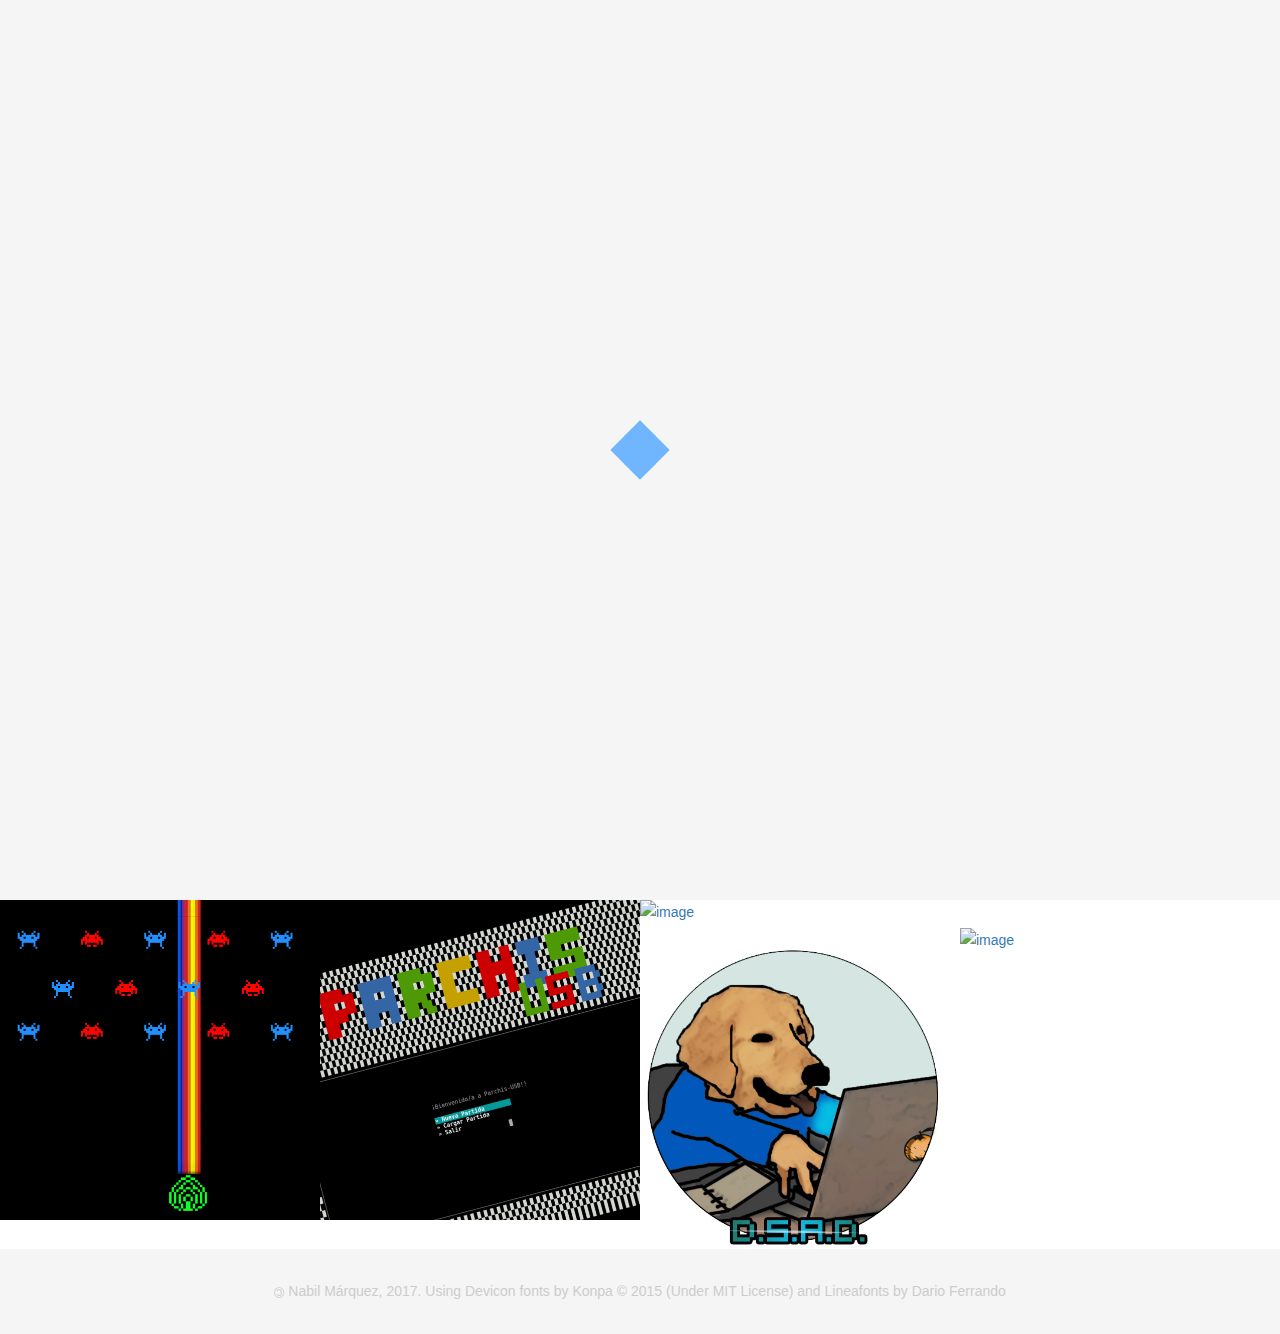
==== commit 5e6f8b95: "wtf x3" ====
--- a/index.html
+++ b/index.html
@@ -177,19 +177,6 @@
 <a href="#0" class="cd-top"><i class="ion-android-arrow-up"></i></a>
 <!-- end back to top -->
 
-<!-- modernizr -->
-<script async src="js/modernizr.js"></script>
-<!-- jQuery -->
-<script src="js/jquery-2.1.1.js"></script>
-<!--  plugins -->
-<script async src="js/bootstrap.min.js"></script>
-
-<script async src="js/menu.js"></script>
-<script async src="js/animated-headline.js"></script>
-<script async src="js/isotope.pkgd.min.js"></script>
-
-<!--  custom script -->
-<script src="js/custom.js"></script>
 
 <!-- deferred-styles load -->
 <script>
@@ -206,6 +193,21 @@
 else window.addEventListener('load', loadDeferredStyles);
 </script>
 
+<!-- modernizr -->
+<script async src="js/modernizr.js"></script>
+<!-- jQuery -->
+<script src="js/jquery-2.1.1.js"></script>
+<!--  plugins -->
+<script async src="js/bootstrap.min.js"></script>
+
+<script async src="js/menu.js"></script>
+<script async src="js/animated-headline.js"></script>
+<script async src="js/isotope.pkgd.min.js"></script>
+
+<!--  custom script -->
+<script src="js/custom.js"></script>
+
+
 </body>
 
 </html>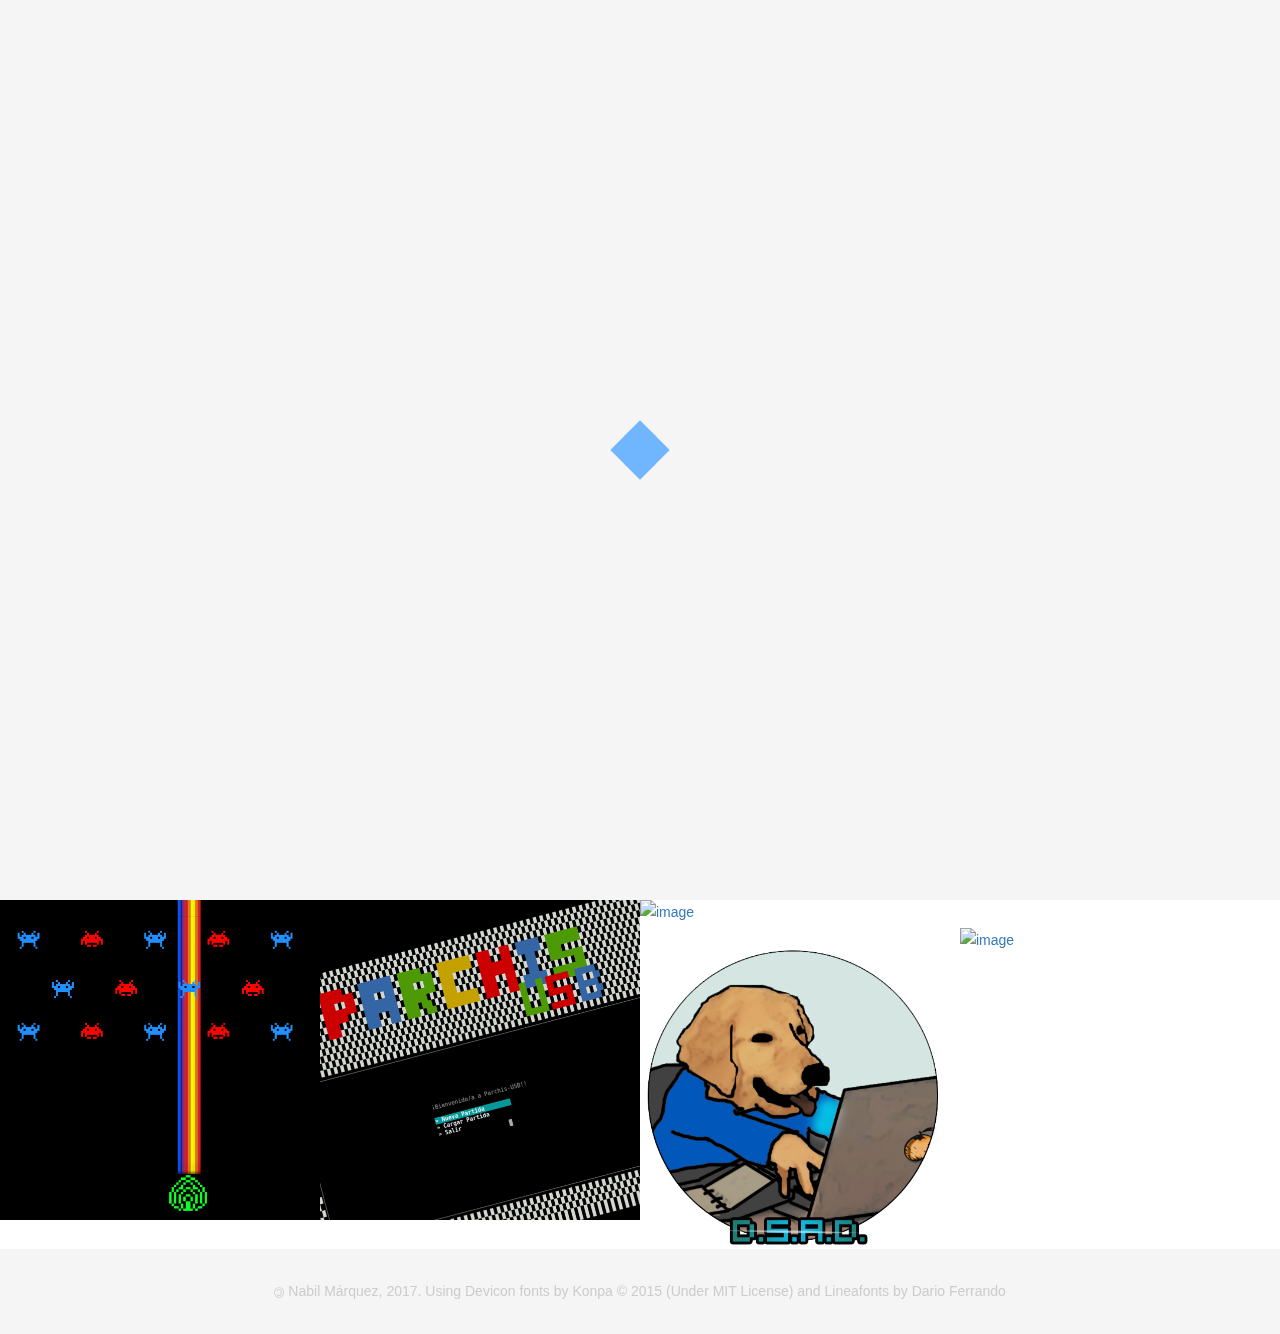
==== commit e5b01f66: "new index header" ====
--- a/index.html
+++ b/index.html
@@ -9,7 +9,9 @@
     <title>Nabil J. Márquez</title>
 
     <!-- preloader css -->
-    <link href="css/preloader.css" type="text/css" rel="stylesheet">
+    <style type="text/css">
+    #preloader{position:fixed;top:0;left:0;right:0;bottom:0;background-color:#f5f5f5;z-index:1000}.pre-container{position:absolute;left:50%;top:50%;bottom:auto;right:auto;-webkit-transform:translateX(-50%) translateY(-50%);transform:translateX(-50%) translateY(-50%);text-align:center}.spinner{width:40px;height:40px;position:relative;margin:100px auto}.double-bounce1,.double-bounce2{width:100%;height:100%;border-radius:50%;background-color:#70b6ff;opacity:.6;position:absolute;top:0;left:0;-webkit-animation:bounce 2s infinite ease-in-out;animation:bounce 2s infinite ease-in-out}.double-bounce2{-webkit-animation-delay:-1s;animation-delay:-1s}@-webkit-keyframes bounce{0%,100%{-webkit-transform:scale(0)}50%{-webkit-transform:scale(1)}}@keyframes bounce{0%,100%{transform:scale(0);-webkit-transform:scale(0)}50%{transform:scale(1);-webkit-transform:scale(1)}}
+    </style>
 
     <!-- HTML5 shim and Respond.js for IE8 support of HTML5 elements and media queries -->
     <!-- WARNING: Respond.js doesn't work if you view the page via file:// -->
@@ -37,36 +39,37 @@
 
   <!-- Css Loader -->
   <noscript id="deferred-styles">
-      <link href="fonts/googlefonts.css" type="text/css" rel="stylesheet">
-      <link href="ionicons/css/ionicons.min.css" rel="stylesheet">
-      <link rel="icon" href="img/fav.png" type="image/x-icon">
-      <!-- Bootstrap -->
-      <link href="css/bootstrap.min.css" rel="stylesheet">
-      <!-- main css -->
-      <link href="css/style.css" rel="stylesheet">
-  </noscript>
-
-  <!-- box-intro -->
-  <section class="box-intro">
+    <link href="fonts/googlefonts.css" type="text/css" rel="stylesheet">
+    <link href="ionicons/css/ionicons.min.css" rel="stylesheet">
+    <link rel="icon" href="img/fav.png" type="image/x-icon">
+    <!-- Bootstrap -->
+    <link href="css/bootstrap.min.css" rel="stylesheet">
+    <!-- main css -->
+    <link href="css/style.css" rel="stylesheet">
+    <link href="css/animate.css" rel="stylesheet">
+</noscript>
+
+<!-- box-intro -->
+<section class="box-intro">
     <div class="table-cell">
-        <h1 class="box-headline letters rotate-2">
-            <span class="box-words-wrapper">
-                <b class="is-visible">hello.</b>
-                <b>&nbsp;&nbsp;&nbsp;&nbsp;&nbsp;&nbsp;&nbsp;&nbsp;&nbsp;&nbsp;hola!</b>
-                <b>&nbsp;&nbsp;&nbsp;GUTEN TAG!</b>
-                <b>&nbsp;&nbsp;&nbsp;&nbsp;&nbsp;&nbsp;&nbsp;&nbsp;&nbsp;&nbsp;CIAO!</b>
-                <b>&nbsp;&nbsp;&nbsp;&nbsp;&nbsp;&nbsp;&nbsp;&nbsp;&nbsp;&nbsp;&nbsp;OLÀ!</b>
-                <b>&nbsp;&nbsp;&nbsp;&nbsp;&nbsp;NAMASTE!</b>
-                <b>&nbsp;&nbsp;&nbsp;&nbsp;&nbsp;&nbsp;SALAAM!</b>
+        <h1 class="tlt box-headline letters rotate-2">
+            <span class="texts box-words-wrapper">
+                <b>hello!</b>
+                <b>hola!</b>
+                <b>GUTEN TAG!</b>
+                <b>CIAO!</b>
+                <b>OLÀ!</b>
+                <b>NAMASTE!</b>
+                <b>SALAAM!</b>
                 <b>KONNICHIWA!</b>
-                <b>&nbsp;&nbsp;&nbsp;&nbsp;&nbsp;MERHABA!</b>
-                <b>&nbsp;&nbsp;&nbsp;&nbsp;&nbsp;&nbsp;&nbsp;&nbsp;&nbsp;&nbsp;SZIA!</b>
-                <b>&nbsp;&nbsp;&nbsp;&nbsp;&nbsp;MARHABA!</b>
-                <b>&nbsp;&nbsp;&nbsp;&nbsp;&nbsp;&nbsp;&nbsp;&nbsp;&nbsp;SANNU!</b>
-                <b>&nbsp;&nbsp;&nbsp;&nbsp;&nbsp;&nbsp;HABARI!</b>
-                <b>&nbsp;&nbsp;&nbsp;&nbsp;&nbsp;&nbsp;NI HAU!</b>
-                <b>&nbsp;&nbsp;&nbsp;&nbsp;&nbsp;NAY HOH!</b>
-                <b>&nbsp;&nbsp;&nbsp;&nbsp;&nbsp;&nbsp;&nbsp;&nbsp;&nbsp;&nbsp;HALO!</b>
+                <b>MERHABA!</b>
+                <b>SZIA!</b>
+                <b>MARHABA!</b>
+                <b>SANNU!</b>
+                <b>HABARI!</b>
+                <b>NI HAU!</b>
+                <b>NAY HOH!</b>
+                <b>HALO!</b>
             </span>
         </h1>
         <h5>My name is Nabil J. Márquez, and I'm a <i><b>Computer Engineer</b></i>.</h5>
@@ -201,12 +204,66 @@
 <script async src="js/bootstrap.min.js"></script>
 
 <script async src="js/menu.js"></script>
-<script async src="js/animated-headline.js"></script>
 <script async src="js/isotope.pkgd.min.js"></script>
+
+<script async src="js/jquery.fittext.js"></script>
+<script async src="js/jquery.lettering.js"></script>
+<script src="js/jquery.textillate.js"></script>
 
 <!--  custom script -->
 <script src="js/custom.js"></script>
 
+<script type="text/javascript">
+$('.tlt').textillate({
+  autoStart: true,
+  loop: true,
+  minDisplayTime: 1000,
+  // custom set of 'in' effects. This effects whether or not the
+  // character is shown/hidden before or after an animation
+  inEffects: ['flipInY'],
+
+  // custom set of 'out' effects
+  outEffects: [ 'hinge' ],
+
+  // in animation settings
+  in: {
+    // set the effect name
+    effect: 'flipInY',
+
+    // set the delay factor applied to each consecutive character
+    delayScale: 0.5,
+
+    // set the delay between each character
+    delay: 50,
+
+    // set to true to animate all the characters at the same time
+    sync: false,
+
+    // randomize the character sequence
+    // (note that shuffle doesn't make sense with sync = true)
+    shuffle: false,
+
+    // reverse the character sequence
+    // (note that reverse doesn't make sense with sync = true)
+    reverse: false,
+
+    // callback that executes once the animation has finished
+    callback: function () {}
+},
+
+  // out animation settings.
+  out: {
+    effect: 'flipOutY',
+    delayScale: 0.5,
+    delay: 50,
+    sync: false,
+    shuffle: false,
+    reverse: false,
+    callback: function () {}
+},
+type: 'char'
+});
+</script>
 
 </body>
 
--- a/css/style.css
+++ b/css/style.css
@@ -1,248 +1 @@
-html,
-body{height:100%;font-family:'Poppins', sans-serif;line-height:1.8;color:#999}
-.actual{text-decoration:underline !important;text-decoration-color:#0e84ff !important;text-underline-position:under;}
-.no-padding{padding-left:0;padding-right:0;}
-.no-padding [class^="col-"]{padding-left:0;padding-right:0;}
-.main-container{padding:100px 0;}
-.center{text-align:center;}
-a{-webkit-transition:all .3s;transition:all .3s}
-.uppercase{text-transform:uppercase;}
-.h-30{height:30px}
-.h-10{height:10px}
-.color{color:#70b6ff;font-size:11px;}
-h1{color:#393939;font-size:60px;text-transform:uppercase;}
-h3{color:#393939;}
-h5{color:#70b6ff;}
-#preloader{position:fixed;top:0;left:0;right:0;bottom:0;background-color:#f5f5f5;z-index:1000;}
-.pre-container{position:absolute;left:50%;top:50%;bottom:auto;right:auto;-webkit-transform:translateX(-50%) translateY(-50%);transform:translateX(-50%) translateY(-50%);text-align:center;}
-.spinner{width:40px;height:40px;position:relative;margin:100px auto;}
-.double-bounce1,
-.double-bounce2{width:100%;height:100%;border-radius:50%;background-color:#70b6ff;opacity:0.6;position:absolute;top:0;left:0;-webkit-animation:bounce 2.0s infinite ease-in-out;animation:bounce 2.0s infinite ease-in-out;}
-.double-bounce2{-webkit-animation-delay:-1.0s;animation-delay:-1.0s;}
-@-webkit-keyframes bounce{0%,
-100%{-webkit-transform:scale(0.0)}
-50%{-webkit-transform:scale(1.0)}
-}
-@keyframes bounce{0%,
-100%{transform:scale(0.0);-webkit-transform:scale(0.0);}
-50%{transform:scale(1.0);-webkit-transform:scale(1.0);}
-}
-.sk-folding-cube{margin:20px auto;width:40px;height:40px;position:relative;-webkit-transform:rotateZ(45deg);transform:rotateZ(45deg);}
-.sk-folding-cube .sk-cube{float:left;width:50%;height:50%;position:relative;-webkit-transform:scale(1.1);-ms-transform:scale(1.1);transform:scale(1.1);}
-.sk-folding-cube .sk-cube:before{content:'';position:absolute;top:0;left:0;width:100%;height:100%;background-color:#70b6ff;-webkit-animation:sk-foldCubeAngle 2.4s infinite linear both;animation:sk-foldCubeAngle 2.4s infinite linear both;-webkit-transform-origin:100% 100%;-ms-transform-origin:100% 100%;transform-origin:100% 100%;}
-.sk-folding-cube .sk-cube2{-webkit-transform:scale(1.1) rotateZ(90deg);transform:scale(1.1) rotateZ(90deg);}
-.sk-folding-cube .sk-cube3{-webkit-transform:scale(1.1) rotateZ(180deg);transform:scale(1.1) rotateZ(180deg);}
-.sk-folding-cube .sk-cube4{-webkit-transform:scale(1.1) rotateZ(270deg);transform:scale(1.1) rotateZ(270deg);}
-.sk-folding-cube .sk-cube2:before{-webkit-animation-delay:0.3s;animation-delay:0.3s;}
-.sk-folding-cube .sk-cube3:before{-webkit-animation-delay:0.6s;animation-delay:0.6s;}
-.sk-folding-cube .sk-cube4:before{-webkit-animation-delay:0.9s;animation-delay:0.9s;}
-@-webkit-keyframes sk-foldCubeAngle{0%, 10%{-webkit-transform:perspective(140px) rotateX(-180deg);transform:perspective(140px) rotateX(-180deg);opacity:0;}
-25%, 75%{-webkit-transform:perspective(140px) rotateX(0deg);transform:perspective(140px) rotateX(0deg);opacity:1;}
-90%, 100%{-webkit-transform:perspective(140px) rotateY(180deg);transform:perspective(140px) rotateY(180deg);opacity:0;}
-}
-@keyframes sk-foldCubeAngle{0%, 10%{-webkit-transform:perspective(140px) rotateX(-180deg);transform:perspective(140px) rotateX(-180deg);opacity:0;}
-25%, 75%{-webkit-transform:perspective(140px) rotateX(0deg);transform:perspective(140px) rotateX(0deg);opacity:1;}
-90%, 100%{-webkit-transform:perspective(140px) rotateY(180deg);transform:perspective(140px) rotateY(180deg);opacity:0;}
-}
-.box-header{position:absolute;top:0;left:0;background:rgba(255, 255, 255, 0.95);height:50px;width:100%;z-index:3;box-shadow:0 1px 2px rgba(0, 0, 0, 0.3);-webkit-font-smoothing:antialiased;-moz-osx-font-smoothing:grayscale;}
-.box-header{height:80px;background:transparent;box-shadow:none;}
-.box-header{-webkit-transition:background-color 0.3s;transition:background-color 0.3s;-webkit-transform:translate3d(0, 0, 0);transform:translate3d(0, 0, 0);-webkit-backface-visibility:hidden;backface-visibility:hidden;}
-.box-header.is-fixed{position:fixed;top:-80px;background-color:rgba(255, 255, 255, 0.96);-webkit-transition:-webkit-transform 0.3s;transition:-webkit-transform 0.3s;transition:transform 0.3s;transition:transform 0.3s, -webkit-transform 0.3s;}
-.box-header.is-visible{-webkit-transform:translate3d(0, 100%, 0);transform:translate3d(0, 100%, 0);}
-.box-header.menu-is-open{background-color:rgba(255, 255, 255, 0.96);}
-.box-logo{display:block;padding:20px;}
-.box-primary-nav-trigger{position:absolute;right:0;top:0;height:100%;width:50px;background-color:#fff;}
-.box-primary-nav-trigger .box-menu-text{color:#393939;text-transform:uppercase;font-weight:700;display:none;}
-.box-primary-nav-trigger .box-menu-icon{display:inline-block;position:absolute;left:50%;top:50%;bottom:auto;right:auto;-webkit-transform:translateX(-50%) translateY(-50%);transform:translateX(-50%) translateY(-50%);width:18px;height:2px;background-color:#393939;-webkit-transition:background-color 0.3s;transition:background-color 0.3s;list-style:none;}
-.box-primary-nav-trigger .box-menu-icon::before,
-.box-primary-nav-trigger .box-menu-icon:after{content:'';width:100%;height:100%;position:absolute;background-color:#393939;right:0;-webkit-transition:-webkit-transform .3s, top .3s, background-color 0s;-webkit-transition:top .3s, background-color 0s, -webkit-transform .3s;transition:top .3s, background-color 0s, -webkit-transform .3s;transition:transform .3s, top .3s, background-color 0s;transition:transform .3s, top .3s, background-color 0s, -webkit-transform .3s;}
-.box-primary-nav-trigger .box-menu-icon::before{top:-5px;}
-.box-primary-nav-trigger .box-menu-icon::after{top:5px;}
-.box-primary-nav-trigger .box-menu-icon.is-clicked{background-color:rgba(255, 255, 255, 0);}
-.box-primary-nav-trigger .box-menu-icon.is-clicked::before,
-.box-primary-nav-trigger .box-menu-icon.is-clicked::after{background-color:393939;}
-.box-primary-nav-trigger .box-menu-icon.is-clicked::before{top:0;-webkit-transform:rotate(135deg);transform:rotate(135deg);}
-.box-primary-nav-trigger .box-menu-icon.is-clicked::after{top:0;-webkit-transform:rotate(225deg);transform:rotate(225deg);}
-.box-primary-nav-trigger{width:100px;padding-left:1em;background-color:transparent;height:30px;line-height:30px;right:10px;top:50%;bottom:auto;-webkit-transform:translateY(-50%);transform:translateY(-50%);}
-.box-primary-nav-trigger .box-menu-text{display:inline-block;}
-.box-primary-nav-trigger .box-menu-icon{left:auto;right:1em;-webkit-transform:translateX(0) translateY(-50%);transform:translateX(0) translateY(-50%);}
-.box-primary-nav{position:fixed;left:0;top:0;height:100%;width:100%;background:rgba(0, 0, 0, 0.96);z-index:2;text-align:center;padding:50px 0;-webkit-backface-visibility:hidden;backface-visibility:hidden;overflow:auto;-webkit-overflow-scrolling:touch;-webkit-transform:translateY(-100%);transform:translateY(-100%);-webkit-transition-property:-webkit-transform;transition-property:-webkit-transform;transition-property:transform;transition-property:transform, -webkit-transform;-webkit-transition-duration:0.4s;transition-duration:0.4s;list-style:none;}
-.box-primary-nav li{font-size:22px;font-size:1.375rem;font-weight:300;-webkit-font-smoothing:antialiased;-moz-osx-font-smoothing:grayscale;margin:.2em 0;text-transform:capitalize;}
-.box-primary-nav a{display:inline-block;padding:.4em 1em;border-radius:0.25em;-webkit-transition:all 0.2s;transition:all 0.2s;color:#fff;text-decoration:none;font-weight:bold;}
-.box-primary-nav a:focus{outline:none;}
-.no-touch .box-primary-nav a:hover{text-decoration:none;color:#ddd;}
-.box-primary-nav .box-label{color:#70b6ff;text-transform:uppercase;font-weight:700;font-size:17px;margin:2.4em 0 .8em;}
-.box-primary-nav .box-social{display:inline-block;margin:10px .4em;}
-.box-primary-nav .box-social a{width:30px;height:30px;padding:0;font-size:30px}
-.box-primary-nav.is-visible{-webkit-transform:translateY(0);transform:translateY(0);}
-.box-primary-nav{padding:150px 0 0;}
-.box-primary-nav li{font-size:18px;}
-em.academic, a.academic.active{background-color:#407ff5 !important;}
-em.freelance, a.freelance.active{background-color:#FFD23F !important;}
-em.professional, a.professional.active{background-color:#CC6DEE !important;}
-em.personal, a.personal.active{background-color:#EE4266 !important;}
-.box-intro{text-align:center;display:table;height:100vh;width:100%;}
-.box-intro .table-cell{display:table-cell;vertical-align:middle;}
-.box-intro em{font-style:normal;text-transform:uppercase}
-b i:last-child{color:#70b6ff !important;}
-.box-intro h5{letter-spacing:4px;text-transform:uppercase;color:#999;line-height:1.7}
-.mouse{position:absolute;width:22px;height:42px;bottom:40px;left:50%;margin-left:-12px;border-radius:15px;border:2px solid #888;-webkit-animation:intro 1s;animation:intro 1s;}
-.scroll{display:block;width:3px;height:3px;margin:6px auto;border-radius:4px;background:#888;-webkit-animation:finger 2s infinite;animation:finger 2s infinite;}
-@-webkit-keyframes intro{0%{opacity:0;-webkit-transform:translateY(40px);transform:translateY(40px);}
-100%{opacity:1;-webkit-transform:translateY(0);transform:translateY(0);}
-}
-@keyframes intro{0%{opacity:0;-webkit-transform:translateY(40px);transform:translateY(40px);}
-100%{opacity:1;-webkit-transform:translateY(0);transform:translateY(0);}
-}
-@-webkit-keyframes finger{0%{opacity:1;}
-100%{opacity:0;-webkit-transform:translateY(20px);transform:translateY(20px);}
-}
-@keyframes finger{0%{opacity:1;}
-100%{opacity:0;-webkit-transform:translateY(20px);transform:translateY(20px);}
-}
-.box-headline{font-size:130px;line-height:1.0;}
-.box-words-wrapper{display:inline-block;position:relative;}
-.box-words-wrapper b{display:inline-block;position:absolute;white-space:nowrap;left:0;top:0;}
-.box-words-wrapper b.is-visible{position:relative;}
-.no-js .box-words-wrapper b{opacity:0;}
-.no-js .box-words-wrapper b.is-visible{opacity:1;}
-.box-headline.rotate-2 .box-words-wrapper{-webkit-perspective:300px;perspective:300px;}
-.box-headline.rotate-2 i,
-.box-headline.rotate-2 em{display:inline-block;-webkit-backface-visibility:hidden;backface-visibility:hidden;}
-.box-headline.rotate-2 b{opacity:0;}
-.box-headline.rotate-2 i{-webkit-transform-style:preserve-3d;transform-style:preserve-3d;-webkit-transform:translateZ(-20px) rotateX(90deg);transform:translateZ(-20px) rotateX(90deg);opacity:0;}
-.is-visible .box-headline.rotate-2 i{opacity:1;}
-.box-headline.rotate-2 i.in{-webkit-animation:box-rotate-2-in 0.4s forwards;animation:box-rotate-2-in 0.4s forwards;}
-.box-headline.rotate-2 i.out{-webkit-animation:box-rotate-2-out 0.4s forwards;animation:box-rotate-2-out 0.4s forwards;}
-.box-headline.rotate-2 em{-webkit-transform:translateZ(20px);transform:translateZ(20px);}
-.no-csstransitions .box-headline.rotate-2 i{-webkit-transform:rotateX(0deg);transform:rotateX(0deg);opacity:0;}
-.no-csstransitions .box-headline.rotate-2 i em{-webkit-transform:scale(1);transform:scale(1);}
-.no-csstransitions .box-headline.rotate-2 .is-visible i{opacity:1;}
-@-webkit-keyframes box-rotate-2-in{0%{opacity:0;-webkit-transform:translateZ(-20px) rotateX(90deg);}
-60%{opacity:1;-webkit-transform:translateZ(-20px) rotateX(-10deg);}
-100%{opacity:1;-webkit-transform:translateZ(-20px) rotateX(0deg);}
-}
-@keyframes box-rotate-2-in{0%{opacity:0;-webkit-transform:translateZ(-20px) rotateX(90deg);transform:translateZ(-20px) rotateX(90deg);}
-60%{opacity:1;-webkit-transform:translateZ(-20px) rotateX(-10deg);transform:translateZ(-20px) rotateX(-10deg);}
-100%{opacity:1;-webkit-transform:translateZ(-20px) rotateX(0deg);transform:translateZ(-20px) rotateX(0deg);}
-}
-@-webkit-keyframes box-rotate-2-out{0%{opacity:1;-webkit-transform:translateZ(-20px) rotateX(0);}
-60%{opacity:0;-webkit-transform:translateZ(-20px) rotateX(-100deg);}
-100%{opacity:0;-webkit-transform:translateZ(-20px) rotateX(-90deg);}
-}
-@keyframes box-rotate-2-out{0%{opacity:1;-webkit-transform:translateZ(-20px) rotateX(0);transform:translateZ(-20px) rotateX(0);}
-60%{opacity:0;-webkit-transform:translateZ(-20px) rotateX(-100deg);transform:translateZ(-20px) rotateX(-100deg);}
-100%{opacity:0;-webkit-transform:translateZ(-20px) rotateX(-90deg);transform:translateZ(-20px) rotateX(-90deg);}
-}
-.titlecase{text-transform:capitalize;}
-.portfolio .categories-grid span{font-size:30px;margin-bottom:30px;display:inline-block;}
-.portfolio .categories-grid .categories ul li{list-style:none;margin:20px 0;}
-.portfolio .categories-grid .categories ul li a{display:inline-block;color:#60606e;padding:0 10px;margin:0 10px;-webkit-transition:all .2s ease-in-out .2s;transition:all .2s ease-in-out .2s;}
-.portfolio .categories-grid .categories ul li a:hover,
-.portfolio .categories-grid .categories ul li a:focus{text-decoration:none;}
-.portfolio .categories-grid .categories ul li a.active{margin-left:0;background-color:#70b6ff;padding:0px 20px;color:white;border-radius:25px;text-decoration:none;}
-.portfolio_filter{padding-left:0;}
-.portfolio_item{position:relative;overflow:hidden;display:block;}
-.portfolio_item .portfolio_item_hover{position:absolute;top:0px;left:0px;height:100%;width:100%;background-color:rgba(0, 0, 0, .8);-webkit-transform:translate(-100%);transform:translate(-100%);opacity:0;-webkit-transition:all .2s ease-in-out;transition:all .2s ease-in-out;}
-.portfolio_item .portfolio_item_hover .item_info{text-align:center;position:absolute;top:50%;left:50%;-webkit-transform:translate(-50%, -50%);transform:translate(-50%, -50%);padding:10px;width:100%;font-weight:bold;}
-.portfolio_item .portfolio_item_hover .item_info span{display:block;color:#fff;font-size:18px;-webkit-transform:translateX(-100px);transform:translateX(-100px);-webkit-transition:all .2s ease-in-out .2s;transition:all .2s ease-in-out .2s;opacity:0;}
-.portfolio_item .portfolio_item_hover .item_info em{font-style:normal;display:inline-block;background-color:#70b6ff;padding:5px 20px;border-radius:25px;color:#333;margin-top:10px;-webkit-transform:translateX(-100px);transform:translateX(-100px);-webkit-transition:all .3s ease-in-out .3s;transition:all .3s ease-in-out .3s;opacity:0;font-size:10px;letter-spacing:2px;}
-.portfolio_item:hover .portfolio_item_hover{opacity:1;-webkit-transform:translateX(0);transform:translateX(0);}
-.portfolio_item:hover .item_info em,
-.portfolio_item:hover .item_info span{opacity:1;-webkit-transform:translateX(0);transform:translateX(0);}
-.portfolio .categories-grid .categories ul li{float:left;}
-.portfolio .categories-grid .categories ul li a{padding:0 10px;-webkit-transition:all .2s ease-in-out .2s;transition:all .2s ease-in-out .2s;}
-.portfolio_filter{padding-left:0;display:inline-block;margin:0 auto;text-align:center;margin-bottom:50px;}
-.portfolio-inner{padding-bottom:0 !important;padding-top:55px;}
-footer{padding:30px 0;text-align:center;background:#f5f5f5}
-.copyright{color:#ccc;margin-bottom:0;}
-.copyright a{color:inherit;}
-footer img{margin:0 auto;}
-.cd-top{display:inline-block;height:40px;width:40px;position:fixed;bottom:20px;line-height:40px;font-size:20px;right:10px;text-align:center;color:#fff;background:#a4d0ff;visibility:hidden;opacity:0;-webkit-transition:opacity .3s 0s, visibility 0s .3s;transition:opacity .3s 0s, visibility 0s .3s;}
-.cd-top.cd-is-visible,
-.cd-top.cd-fade-out,
-.no-touch .cd-top:hover{background:#70b6ff;-webkit-transition:opacity .3s 0s, visibility 0s 0s;transition:opacity .3s 0s, visibility 0s 0s;}
-.cd-top.cd-is-visible{visibility:visible;opacity:1;}
-.cd-top.cd-fade-out{opacity:.5;}
-.no-touch .cd-top:hover,
-.no-touch .cd-top:focus{background-color:#70b6ff;opacity:1;color:#fff;}
-.top-bar{color:#333;padding:150px 0 150px;background:-webkit-linear-gradient(rgba(255, 255, 255, .8), rgba(255, 255, 255, .8)), url(../img/01.jpg);background:linear-gradient(rgba(255, 255, 255, .8), rgba(255, 255, 255, .8)), url(../img/01.jpg);background-size:cover;background-attachment:fixed;background-position:center center;text-align:center;}
-.middle-bar{padding:100px 0 100px;}
-.top-bar h1{font-size:60px;text-transform:uppercase;font-weight:700;color:#999;line-height:50px;}
-.top-bar p{font-size:15px;text-transform:uppercase;font-weight:500;color:#777;}
-.top-bar p a{color:#777;}
-.top-bar p a:hover,
-.top-bar p a:focus{color:#555;text-decoration:none;}
-.social-ul{list-style:none;display:inline-block;padding-left:0;}
-.social-ul li{margin:0 10px;float:left;}
-.social-ul li a{font-size:25px;color:#555;-webkit-transition:all .3s;transition:all .3s;}
-.social-ul li a:hover{color:#888;}
-.servicesBar{color:#333;padding:150px 0 150px;background:-webkit-linear-gradient(rgba(255, 255, 255, .5), rgba(255, 255, 255, .6)), url(../img/backgrounds/services.jpg);background:linear-gradient(rgba(255, 255, 255, .5), rgba(255, 255, 255, .6)), url(../img/backgrounds/services.jpg);background-size:cover;background-attachment:fixed;background-position:center center;text-align:center;}
-.contactBar{color:#333;padding:150px 0 150px;background:-webkit-linear-gradient(rgba(255, 255, 255, .8), rgba(255, 255, 255, .6)), url(../img/backgrounds/contact.jpg);background:linear-gradient(rgba(255, 255, 255, .8), rgba(255, 255, 255, .6)), url(../img/backgrounds/contact.jpg);background:linear-gradient(rgba(255, 255, 255, .8), rgba(255, 255, 255, .6)), -webkit-image-set(url(../img/backgrounds/contact_cklnbm/contact_cklnbm_c_scale,w_749.jpg) 1x,
-url(../img/backgrounds/contact_cklnbm/contact_cklnbm_c_scale,w_894.jpg) 2x,
-url(../img/backgrounds/contact_cklnbm/contact_cklnbm_c_scale,w_959.jpg) 3x,
-url(../img/backgrounds/contact_cklnbm/contact_cklnbm_c_scale,w_1083.jpg) 4x,
-url(../img/backgrounds/contact_cklnbm/contact_cklnbm_c_scale,w_1356.jpg) 5x,
-url(../img/backgrounds/contact_cklnbm/contact_cklnbm_c_scale,w_1399.jpg) 6x,
-url(../img/backgrounds/contact_cklnbm/contact_cklnbm_c_scale,w_1400.jpg) 7x);background-size:cover;background-attachment:fixed;background-position:center center;text-align:center;}
-.aboutBar{color:#333;padding:150px 0 150px;background:-webkit-linear-gradient(rgba(255, 255, 255, .8), rgba(255, 255, 255, .6)), url(../img/backgrounds/about.jpg);background:linear-gradient(rgba(255, 255, 255, .8), rgba(255, 255, 255, .6)), url(../img/backgrounds/about.jpg);background-size:cover;background-attachment:fixed;background-position:center center;text-align:center;}
-.portfolioBar{color:#333;padding:150px 0 150px;background:-webkit-linear-gradient(rgba(255, 255, 255, .8), rgba(255, 255, 255, .6)), url(../img/backgrounds/portfolio2.jpg);background:linear-gradient(rgba(255, 255, 255, .8), rgba(255, 255, 255, .6)), url(../img/backgrounds/portfolio2.jpg);background-size:cover;background-attachment:fixed;background-position:center center;text-align:center;}
-.projectBar{color:#333;padding:150px 0 150px;background:-webkit-linear-gradient(rgba(255, 255, 255, .8), rgba(255, 255, 255, .6)), url(../img/backgrounds/project.jpg);background:linear-gradient(rgba(255, 255, 255, .8), rgba(255, 255, 255, .6)), url(../img/backgrounds/project.jpg);background-size:cover;background-attachment:fixed;background-position:70% 650%;text-align:center;}
-.size-50{font-size:50px;}
-.service-box{margin-bottom:30px;}
-.service-box h3{margin-top:0;}
-.details-text i{margin-right:10px;}
-.textarea-contact{height:200px;width:100%;border:solid 1px rgba(0, 0, 0, .1);position:relative;}
-.textarea-contact textarea{height:100%;width:100%;border:0;padding:20px;background-color:transparent;float:left;z-index:2;font-size:14px;color:#9a9a9a;resize:none;}
-.textarea-contact > span{position:absolute;top:20px;left:20px;-webkit-transform:translateY(-50%);transform:translateY(-50%);font-size:12px;text-transform:uppercase;color:#cdcdcd;-webkit-transition:all .2s ease-in-out;transition:all .2s ease-in-out;z-index:1;}
-.input-contact{height:40px;width:100%;border:solid 1px rgba(0, 0, 0, .1);position:relative;margin-bottom:30px;}
-.input-contact input[type="text"]{height:100%;width:100%;border:0;padding:0 20px;float:left;position:relative;background-color:transparent;z-index:2;font-size:14px;color:#9a9a9a;}
-.input-contact input[type="email"]{height:100%;width:100%;border:0;padding:0 20px;float:left;position:relative;background-color:transparent;z-index:2;font-size:14px;color:#9a9a9a;}
-.input-contact > span{position:absolute;top:50%;left:20px;-webkit-transform:translateY(-50%);transform:translateY(-50%);font-size:12px;text-transform:uppercase;color:#cdcdcd;-webkit-transition:all .2s ease-in-out;transition:all .2s ease-in-out;z-index:1;}
-.input-contact > span.active,
-.textarea-contact > span.active{color:#70b6ff;font-size:10px;top:0px;left:5px;background-color:#fff;padding:5px}
-input:focus,
-textarea:focus{outline:none;}
-.contact-info{margin-top:20px;}
-.contact-info i{height:30px;width:30px;display:inline-block;background:#70b6ff;text-align:center;line-height:33px;margin-right:10px;color:#fff;font-size:21px;}
-.contact-info p{display:inline-block;margin-right:20px;}
-.btn-box{background:#70b6ff;padding:10px 50px;border-radius:0;color:#fff;margin-top:20px;text-transform:uppercase;letter-spacing:2px;font-weight:500;}
-.btn-box:hover,
-.btn-box:focus{background:#F5B700;color:#fff;}
-.project-banner{max-width:500px;border-radius:15px;margin:auto;}
-@media only screen and (max-width:499px){.project-banner{max-width:100%;}
-}
-.cat-ul{padding-left:0;list-style:none}
-.cat-ul li i{margin-right:10px;color:#70b6ff;}
-@media screen and (max-width:768px){.service-box, .canvasText{padding-left:3em;padding-right:0;}
-.service-row{margin-right:0;}
-#TextDiv{padding-right:3em;text-align:justify;}
-.canvasText{padding-bottom:2em;}
-.canvasCol{padding-right:0;}
-}
-@media screen and (max-width:991px){.showBig{display:none;}
-}
-@media screen and (min-width:992px){.showSmall{display:none;}
-}
-@media (max-width:991px){.portfolio .categories-grid span{margin-bottom:0;text-align:center;width:100%;}
-.portfolio .categories-grid .categories ul li{text-align:center;}
-.portfolio .categories-grid .categories ul li a{margin-left:0;}
-.col-md-6 h3{margin-top:30px;}
-}
-@media only screen and (max-width:670px){.box-headline{font-size:100px;}
-.box-intro h5{font-size:12px;}
-.box-primary-nav a{padding:5px 1em;font-size:14px;}
-.box-primary-nav{padding:80px 0 0;}
-.box-primary-nav .box-social a{font-size:23px;}
-.top-bar h1{font-size:40px;line-height:30px;}
-.portfolio .categories-grid .categories ul li{float:none;}
-}
-@media only screen and (max-width:520px){.box-headline{font-size:80px;}
-.box-intro h5{font-size:12px;}
-.main-container{padding:50px 0;}
-}
-@media only screen and (max-width:420px){.box-headline{font-size:50px;}
-.box-intro h5{font-size:12px;}
-.top-bar h1{font-size:30px;line-height:30px;}
-}
-.galleryImg{width:100px;height:100px;object-fit:contain;}+.color,h5{color:#70b6ff}.box-header,.box-primary-nav{-webkit-backface-visibility:hidden}.uppercase,h1{text-transform:uppercase}.box-header,.box-primary-nav li{-webkit-font-smoothing:antialiased;-moz-osx-font-smoothing:grayscale}.box-intro,.box-primary-nav,.cd-top,.center,.portfolio_filter,.top-bar,footer{text-align:center}.box-primary-nav a:focus,input:focus,textarea:focus{outline:0}body,html{height:100%;font-family:Poppins,sans-serif;line-height:1.8;color:#999}.actual{text-decoration:underline!important;text-decoration-color:#0e84ff!important;text-underline-position:under}.no-padding,.no-padding [class^=col-]{padding-left:0;padding-right:0}.main-container{padding:100px 0}a{-webkit-transition:all .3s;transition:all .3s}.h-30{height:30px}.h-10{height:10px}.color{font-size:11px}h1,h3{color:#393939}h1{font-size:60px}.sk-folding-cube{margin:20px auto;width:40px;height:40px;position:relative;-webkit-transform:rotateZ(45deg);transform:rotateZ(45deg)}.sk-folding-cube .sk-cube{float:left;width:50%;height:50%;position:relative;-webkit-transform:scale(1.1);-ms-transform:scale(1.1);transform:scale(1.1)}.sk-folding-cube .sk-cube:before{content:'';position:absolute;top:0;left:0;width:100%;height:100%;background-color:#70b6ff;-webkit-animation:sk-foldCubeAngle 2.4s infinite linear both;animation:sk-foldCubeAngle 2.4s infinite linear both;-webkit-transform-origin:100% 100%;-ms-transform-origin:100% 100%;transform-origin:100% 100%}.sk-folding-cube .sk-cube2{-webkit-transform:scale(1.1) rotateZ(90deg);transform:scale(1.1) rotateZ(90deg)}.sk-folding-cube .sk-cube3{-webkit-transform:scale(1.1) rotateZ(180deg);transform:scale(1.1) rotateZ(180deg)}.sk-folding-cube .sk-cube4{-webkit-transform:scale(1.1) rotateZ(270deg);transform:scale(1.1) rotateZ(270deg)}.sk-folding-cube .sk-cube2:before{-webkit-animation-delay:.3s;animation-delay:.3s}.sk-folding-cube .sk-cube3:before{-webkit-animation-delay:.6s;animation-delay:.6s}.sk-folding-cube .sk-cube4:before{-webkit-animation-delay:.9s;animation-delay:.9s}@-webkit-keyframes sk-foldCubeAngle{0%,10%{-webkit-transform:perspective(140px) rotateX(-180deg);transform:perspective(140px) rotateX(-180deg);opacity:0}25%,75%{-webkit-transform:perspective(140px) rotateX(0);transform:perspective(140px) rotateX(0);opacity:1}100%,90%{-webkit-transform:perspective(140px) rotateY(180deg);transform:perspective(140px) rotateY(180deg);opacity:0}}@keyframes sk-foldCubeAngle{0%,10%{-webkit-transform:perspective(140px) rotateX(-180deg);transform:perspective(140px) rotateX(-180deg);opacity:0}25%,75%{-webkit-transform:perspective(140px) rotateX(0);transform:perspective(140px) rotateX(0);opacity:1}100%,90%{-webkit-transform:perspective(140px) rotateY(180deg);transform:perspective(140px) rotateY(180deg);opacity:0}}.bluechar{color:#70b6ff!important}.box-header{position:absolute;top:0;left:0;width:100%;z-index:3;height:80px;background:0 0;box-shadow:none;-webkit-transition:background-color .3s;transition:background-color .3s;-webkit-transform:translate3d(0,0,0);transform:translate3d(0,0,0);backface-visibility:hidden}.box-header.is-fixed,.box-header.menu-is-open{background-color:rgba(255,255,255,.96)}.box-header.is-fixed{position:fixed;top:-80px;-webkit-transition:-webkit-transform .3s;transition:-webkit-transform .3s;transition:transform .3s;transition:transform .3s,-webkit-transform .3s}.box-header.is-visible{-webkit-transform:translate3d(0,100%,0);transform:translate3d(0,100%,0)}.box-logo{display:block;padding:20px}.box-primary-nav-trigger .box-menu-text{color:#393939;text-transform:uppercase;font-weight:700;display:inline-block}.box-primary-nav-trigger .box-menu-icon{display:inline-block;position:absolute;top:50%;bottom:auto;width:18px;height:2px;background-color:#393939;-webkit-transition:background-color .3s;transition:background-color .3s;list-style:none}.box-primary-nav-trigger .box-menu-icon::before,.box-primary-nav-trigger .box-menu-icon:after{content:'';width:100%;height:100%;position:absolute;background-color:#393939;right:0;-webkit-transition:-webkit-transform .3s,top .3s,background-color 0s;-webkit-transition:top .3s,background-color 0s,-webkit-transform .3s;transition:top .3s,background-color 0s,-webkit-transform .3s;transition:transform .3s,top .3s,background-color 0s;transition:transform .3s,top .3s,background-color 0s,-webkit-transform .3s}.box-primary-nav-trigger .box-menu-icon::before{top:-5px}.box-primary-nav-trigger .box-menu-icon::after{top:5px}.box-primary-nav-trigger .box-menu-icon.is-clicked{background-color:rgba(255,255,255,0)}.box-primary-nav-trigger .box-menu-icon.is-clicked::after,.box-primary-nav-trigger .box-menu-icon.is-clicked::before{background-color:393939}.box-primary-nav-trigger .box-menu-icon.is-clicked::before{top:0;-webkit-transform:rotate(135deg);transform:rotate(135deg)}.box-primary-nav-trigger .box-menu-icon.is-clicked::after{top:0;-webkit-transform:rotate(225deg);transform:rotate(225deg)}.box-primary-nav-trigger{position:absolute;width:100px;padding-left:1em;background-color:transparent;height:30px;line-height:30px;right:10px;top:50%;bottom:auto;-webkit-transform:translateY(-50%);transform:translateY(-50%)}.box-primary-nav-trigger .box-menu-icon{left:auto;right:1em;-webkit-transform:translateX(0) translateY(-50%);transform:translateX(0) translateY(-50%)}.box-primary-nav{position:fixed;left:0;top:0;height:100%;width:100%;background:rgba(0,0,0,.96);z-index:2;backface-visibility:hidden;overflow:auto;-webkit-overflow-scrolling:touch;-webkit-transform:translateY(-100%);transform:translateY(-100%);-webkit-transition-property:-webkit-transform;transition-property:-webkit-transform;transition-property:transform;transition-property:transform,-webkit-transform;-webkit-transition-duration:.4s;transition-duration:.4s;list-style:none}.box-primary-nav li{font-weight:300;margin:.2em 0;text-transform:capitalize}.box-intro em,.box-intro h5,.top-bar h1{text-transform:uppercase}.box-primary-nav a{display:inline-block;padding:.4em 1em;border-radius:.25em;-webkit-transition:all .2s;transition:all .2s;color:#fff;text-decoration:none;font-weight:700}.no-touch .box-primary-nav a:hover{text-decoration:none;color:#ddd}.box-primary-nav .box-label{color:#70b6ff;text-transform:uppercase;font-weight:700;font-size:17px;margin:2.4em 0 .8em}.box-primary-nav .box-social{display:inline-block;margin:10px .4em}.box-primary-nav .box-social a{width:30px;height:30px;padding:0;font-size:30px}.box-primary-nav.is-visible{-webkit-transform:translateY(0);transform:translateY(0)}.box-primary-nav{padding:150px 0 0}.box-primary-nav li{font-size:18px}a.academic.active,em.academic{background-color:#407ff5!important}a.freelance.active,em.freelance{background-color:#FFD23F!important}a.professional.active,em.professional{background-color:#CC6DEE!important}a.personal.active,em.personal{background-color:#EE4266!important}.box-intro{display:table;height:100vh;width:100%}.box-intro .table-cell{display:table-cell;vertical-align:middle}.box-intro em{font-style:normal}.tlt>span>span:last-child>span:last-child{color:#70b6ff!important}.box-intro h5{letter-spacing:4px;color:#999;line-height:1.7}.mouse{position:absolute;width:22px;height:42px;bottom:40px;left:50%;margin-left:-12px;border-radius:15px;border:2px solid #888;-webkit-animation:intro 1s;animation:intro 1s}.scroll{display:block;width:3px;height:3px;margin:6px auto;border-radius:4px;background:#888;-webkit-animation:finger 2s infinite;animation:finger 2s infinite}@-webkit-keyframes intro{0%{opacity:0;-webkit-transform:translateY(40px);transform:translateY(40px)}100%{opacity:1;-webkit-transform:translateY(0);transform:translateY(0)}}@keyframes intro{0%{opacity:0;-webkit-transform:translateY(40px);transform:translateY(40px)}100%{opacity:1;-webkit-transform:translateY(0);transform:translateY(0)}}@-webkit-keyframes finger{0%{opacity:1}100%{opacity:0;-webkit-transform:translateY(20px);transform:translateY(20px)}}@keyframes finger{0%{opacity:1}100%{opacity:0;-webkit-transform:translateY(20px);transform:translateY(20px)}}.box-headline{font-size:130px;line-height:1}.box-words-wrapper{display:inline-block;position:relative}.box-words-wrapper b{display:inline-block;position:absolute;white-space:nowrap;left:0;top:0}.box-words-wrapper b.is-visible,.portfolio_item{position:relative}.no-js .box-words-wrapper b{opacity:0}.no-js .box-words-wrapper b.is-visible{opacity:1}.box-headline.rotate-2 .box-words-wrapper{-webkit-perspective:300px;perspective:300px}.box-headline.rotate-2 em,.box-headline.rotate-2 i{display:inline-block;-webkit-backface-visibility:hidden;backface-visibility:hidden}.box-headline.rotate-2 b{opacity:0}.box-headline.rotate-2 i{-webkit-transform-style:preserve-3d;transform-style:preserve-3d;-webkit-transform:translateZ(-20px) rotateX(90deg);transform:translateZ(-20px) rotateX(90deg);opacity:0}.is-visible .box-headline.rotate-2 i{opacity:1}.box-headline.rotate-2 i.in{-webkit-animation:box-rotate-2-in .4s forwards;animation:box-rotate-2-in .4s forwards}.box-headline.rotate-2 i.out{-webkit-animation:box-rotate-2-out .4s forwards;animation:box-rotate-2-out .4s forwards}.box-headline.rotate-2 em{-webkit-transform:translateZ(20px);transform:translateZ(20px)}.no-csstransitions .box-headline.rotate-2 i{-webkit-transform:rotateX(0);transform:rotateX(0);opacity:0}.no-csstransitions .box-headline.rotate-2 i em{-webkit-transform:scale(1);transform:scale(1)}.no-csstransitions .box-headline.rotate-2 .is-visible i{opacity:1}@-webkit-keyframes box-rotate-2-in{0%{opacity:0;-webkit-transform:translateZ(-20px) rotateX(90deg)}60%{opacity:1;-webkit-transform:translateZ(-20px) rotateX(-10deg)}100%{opacity:1;-webkit-transform:translateZ(-20px) rotateX(0)}}@keyframes box-rotate-2-in{0%{opacity:0;-webkit-transform:translateZ(-20px) rotateX(90deg);transform:translateZ(-20px) rotateX(90deg)}60%{opacity:1;-webkit-transform:translateZ(-20px) rotateX(-10deg);transform:translateZ(-20px) rotateX(-10deg)}100%{opacity:1;-webkit-transform:translateZ(-20px) rotateX(0);transform:translateZ(-20px) rotateX(0)}}@-webkit-keyframes box-rotate-2-out{0%{opacity:1;-webkit-transform:translateZ(-20px) rotateX(0)}60%{opacity:0;-webkit-transform:translateZ(-20px) rotateX(-100deg)}100%{opacity:0;-webkit-transform:translateZ(-20px) rotateX(-90deg)}}@keyframes box-rotate-2-out{0%{opacity:1;-webkit-transform:translateZ(-20px) rotateX(0);transform:translateZ(-20px) rotateX(0)}60%{opacity:0;-webkit-transform:translateZ(-20px) rotateX(-100deg);transform:translateZ(-20px) rotateX(-100deg)}100%{opacity:0;-webkit-transform:translateZ(-20px) rotateX(-90deg);transform:translateZ(-20px) rotateX(-90deg)}}.titlecase{text-transform:capitalize}.portfolio .categories-grid span{font-size:30px;margin-bottom:30px;display:inline-block}.portfolio .categories-grid .categories ul li{list-style:none;margin:20px 0;float:left}.portfolio .categories-grid .categories ul li a{display:inline-block;color:#60606e;margin:0 10px}.portfolio .categories-grid .categories ul li a:focus,.portfolio .categories-grid .categories ul li a:hover{text-decoration:none}.portfolio .categories-grid .categories ul li a.active{margin-left:0;background-color:#70b6ff;padding:0 20px;color:#fff;border-radius:25px;text-decoration:none}.portfolio_filter{padding-left:0}.portfolio_item{overflow:hidden;display:block}.portfolio_item .portfolio_item_hover{position:absolute;top:0;left:0;height:100%;width:100%;background-color:rgba(0,0,0,.8);-webkit-transform:translate(-100%);transform:translate(-100%);opacity:0;-webkit-transition:all .2s ease-in-out;transition:all .2s ease-in-out}.portfolio_item .portfolio_item_hover .item_info{text-align:center;position:absolute;top:50%;left:50%;-webkit-transform:translate(-50%,-50%);transform:translate(-50%,-50%);padding:10px;width:100%;font-weight:700}.portfolio_item .portfolio_item_hover .item_info span{display:block;color:#fff;font-size:18px;-webkit-transform:translateX(-100px);transform:translateX(-100px);-webkit-transition:all .2s ease-in-out .2s;transition:all .2s ease-in-out .2s;opacity:0}.cd-top,.contact-info i,.contact-info p,.portfolio_filter,.social-ul{display:inline-block}.portfolio_item .portfolio_item_hover .item_info em{font-style:normal;display:inline-block;background-color:#70b6ff;padding:5px 20px;border-radius:25px;color:#333;margin-top:10px;-webkit-transform:translateX(-100px);transform:translateX(-100px);-webkit-transition:all .3s ease-in-out .3s;transition:all .3s ease-in-out .3s;opacity:0;font-size:10px;letter-spacing:2px}.portfolio_item:hover .item_info em,.portfolio_item:hover .item_info span,.portfolio_item:hover .portfolio_item_hover{opacity:1;-webkit-transform:translateX(0);transform:translateX(0)}.portfolio .categories-grid .categories ul li a{padding:0 10px;-webkit-transition:all .2s ease-in-out .2s;transition:all .2s ease-in-out .2s}.portfolio_filter{margin:0 auto 50px}.portfolio-inner{padding-bottom:0!important;padding-top:55px}footer{padding:30px 0;background:#f5f5f5}.copyright{color:#ccc;margin-bottom:0}.copyright a{color:inherit}footer img{margin:0 auto}.cd-top{height:40px;width:40px;position:fixed;bottom:20px;line-height:40px;font-size:20px;right:10px;color:#fff;background:#a4d0ff;visibility:hidden;opacity:0;-webkit-transition:opacity .3s 0s,visibility 0s .3s;transition:opacity .3s 0s,visibility 0s .3s}.cd-top.cd-fade-out,.cd-top.cd-is-visible,.no-touch .cd-top:hover{background:#70b6ff;-webkit-transition:opacity .3s 0s,visibility 0s 0s;transition:opacity .3s 0s,visibility 0s 0s}.cd-top.cd-is-visible{visibility:visible;opacity:1}.cd-top.cd-fade-out{opacity:.5}.no-touch .cd-top:focus,.no-touch .cd-top:hover{background-color:#70b6ff;opacity:1;color:#fff}.top-bar{color:#333;padding:150px 0;background:-webkit-linear-gradient(rgba(255,255,255,.8),rgba(255,255,255,.8)),url(../img/01.jpg);background:linear-gradient(rgba(255,255,255,.8),rgba(255,255,255,.8)),url(../img/01.jpg);background-size:cover;background-attachment:fixed;background-position:center center}.middle-bar{padding:100px 0}.top-bar h1{font-size:60px;font-weight:700;color:#999;line-height:50px}.btn-box,.top-bar p{text-transform:uppercase;font-weight:500}.top-bar p,.top-bar p a{color:#777}.top-bar p{font-size:15px}.top-bar p a:focus,.top-bar p a:hover{color:#555;text-decoration:none}.social-ul{list-style:none;padding-left:0}.social-ul li{margin:0 10px;float:left}.input-contact,.service-box{margin-bottom:30px}.contact-info i,.details-text i{margin-right:10px}.social-ul li a{font-size:25px;color:#555;-webkit-transition:all .3s;transition:all .3s}.social-ul li a:hover{color:#888}.aboutBar,.contactBar,.portfolioBar,.projectBar,.servicesBar{color:#333;padding:150px 0;text-align:center}.servicesBar{background:-webkit-linear-gradient(rgba(255,255,255,.5),rgba(255,255,255,.6)),url(../img/backgrounds/services.jpg);background:linear-gradient(rgba(255,255,255,.5),rgba(255,255,255,.6)),url(../img/backgrounds/services.jpg);background-size:cover;background-attachment:fixed;background-position:center center}.contactBar{background:-webkit-linear-gradient(rgba(255,255,255,.8),rgba(255,255,255,.6)),url(../img/backgrounds/contact.jpg);background:linear-gradient(rgba(255,255,255,.8),rgba(255,255,255,.6)),url(../img/backgrounds/contact.jpg);background:linear-gradient(rgba(255,255,255,.8),rgba(255,255,255,.6)),-webkit-image-set(url(../img/backgrounds/contact_cklnbm/contact_cklnbm_c_scale,w_749.jpg) 1x,url(../img/backgrounds/contact_cklnbm/contact_cklnbm_c_scale,w_894.jpg) 2x,url(../img/backgrounds/contact_cklnbm/contact_cklnbm_c_scale,w_959.jpg) 3x,url(../img/backgrounds/contact_cklnbm/contact_cklnbm_c_scale,w_1083.jpg) 4x,url(../img/backgrounds/contact_cklnbm/contact_cklnbm_c_scale,w_1356.jpg) 5x,url(../img/backgrounds/contact_cklnbm/contact_cklnbm_c_scale,w_1399.jpg) 6x,url(../img/backgrounds/contact_cklnbm/contact_cklnbm_c_scale,w_1400.jpg) 7x);background-size:cover;background-attachment:fixed;background-position:center center}.aboutBar{background:-webkit-linear-gradient(rgba(255,255,255,.8),rgba(255,255,255,.6)),url(../img/backgrounds/about.jpg);background:linear-gradient(rgba(255,255,255,.8),rgba(255,255,255,.6)),url(../img/backgrounds/about.jpg);background-size:cover;background-attachment:fixed;background-position:center center}.portfolioBar{background:-webkit-linear-gradient(rgba(255,255,255,.8),rgba(255,255,255,.6)),url(../img/backgrounds/portfolio2.jpg);background:linear-gradient(rgba(255,255,255,.8),rgba(255,255,255,.6)),url(../img/backgrounds/portfolio2.jpg);background-size:cover;background-attachment:fixed;background-position:center center}.projectBar{background:-webkit-linear-gradient(rgba(255,255,255,.8),rgba(255,255,255,.6)),url(../img/backgrounds/project.jpg);background:linear-gradient(rgba(255,255,255,.8),rgba(255,255,255,.6)),url(../img/backgrounds/project.jpg);background-size:cover;background-attachment:fixed;background-position:70% 650%}.size-50{font-size:50px}.service-box h3{margin-top:0}.btn-box,.contact-info{margin-top:20px}.textarea-contact{height:200px;width:100%;border:1px solid rgba(0,0,0,.1);position:relative}.textarea-contact textarea{height:100%;width:100%;border:0;padding:20px;background-color:transparent;float:left;z-index:2;font-size:14px;color:#9a9a9a;resize:none}.textarea-contact>span{position:absolute;top:20px;left:20px;-webkit-transform:translateY(-50%);transform:translateY(-50%);font-size:12px;text-transform:uppercase;color:#cdcdcd;-webkit-transition:all .2s ease-in-out;transition:all .2s ease-in-out;z-index:1}.input-contact{height:40px;width:100%;border:1px solid rgba(0,0,0,.1);position:relative}.input-contact input[type=text],.input-contact input[type=email]{height:100%;width:100%;border:0;padding:0 20px;float:left;position:relative;background-color:transparent;z-index:2;font-size:14px;color:#9a9a9a}.input-contact>span{position:absolute;top:50%;left:20px;-webkit-transform:translateY(-50%);transform:translateY(-50%);font-size:12px;text-transform:uppercase;color:#cdcdcd;-webkit-transition:all .2s ease-in-out;transition:all .2s ease-in-out;z-index:1}.input-contact>span.active,.textarea-contact>span.active{color:#70b6ff;font-size:10px;top:0;left:5px;background-color:#fff;padding:5px}.btn-box,.contact-info i{background:#70b6ff;color:#fff}.contact-info i{height:30px;width:30px;text-align:center;line-height:33px;font-size:21px}.contact-info p{margin-right:20px}.btn-box{padding:10px 50px;border-radius:0;letter-spacing:2px}.btn-box:focus,.btn-box:hover{background:#F5B700;color:#fff}.project-banner{max-width:500px;border-radius:15px;margin:auto}@media only screen and (max-width:499px){.project-banner{max-width:100%}}.cat-ul{padding-left:0;list-style:none}.cat-ul li i{margin-right:10px;color:#70b6ff}@media screen and (max-width:768px){.canvasText,.service-box{padding-left:3em;padding-right:0}.service-row{margin-right:0}#TextDiv{padding-right:3em;text-align:justify}.canvasText{padding-bottom:2em}.canvasCol{padding-right:0}}@media screen and (max-width:991px){.showBig{display:none}}@media screen and (min-width:992px){.showSmall{display:none}}@media (max-width:991px){.portfolio .categories-grid span{margin-bottom:0;text-align:center;width:100%}.portfolio .categories-grid .categories ul li{text-align:center}.portfolio .categories-grid .categories ul li a{margin-left:0}.col-md-6 h3{margin-top:30px}}@media only screen and (max-width:670px){.box-headline{font-size:100px}.box-intro h5{font-size:12px}.box-primary-nav a{padding:5px 1em;font-size:14px}.box-primary-nav{padding:80px 0 0}.box-primary-nav .box-social a{font-size:23px}.top-bar h1{font-size:40px;line-height:30px}.portfolio .categories-grid .categories ul li{float:none}}@media only screen and (max-width:520px){.box-headline{font-size:80px}.box-intro h5{font-size:12px}.main-container{padding:50px 0}}@media only screen and (max-width:420px){.box-headline{font-size:50px}.box-intro h5{font-size:12px}.top-bar h1{font-size:30px;line-height:30px}}.galleryImg{width:100px;height:100px;object-fit:contain}